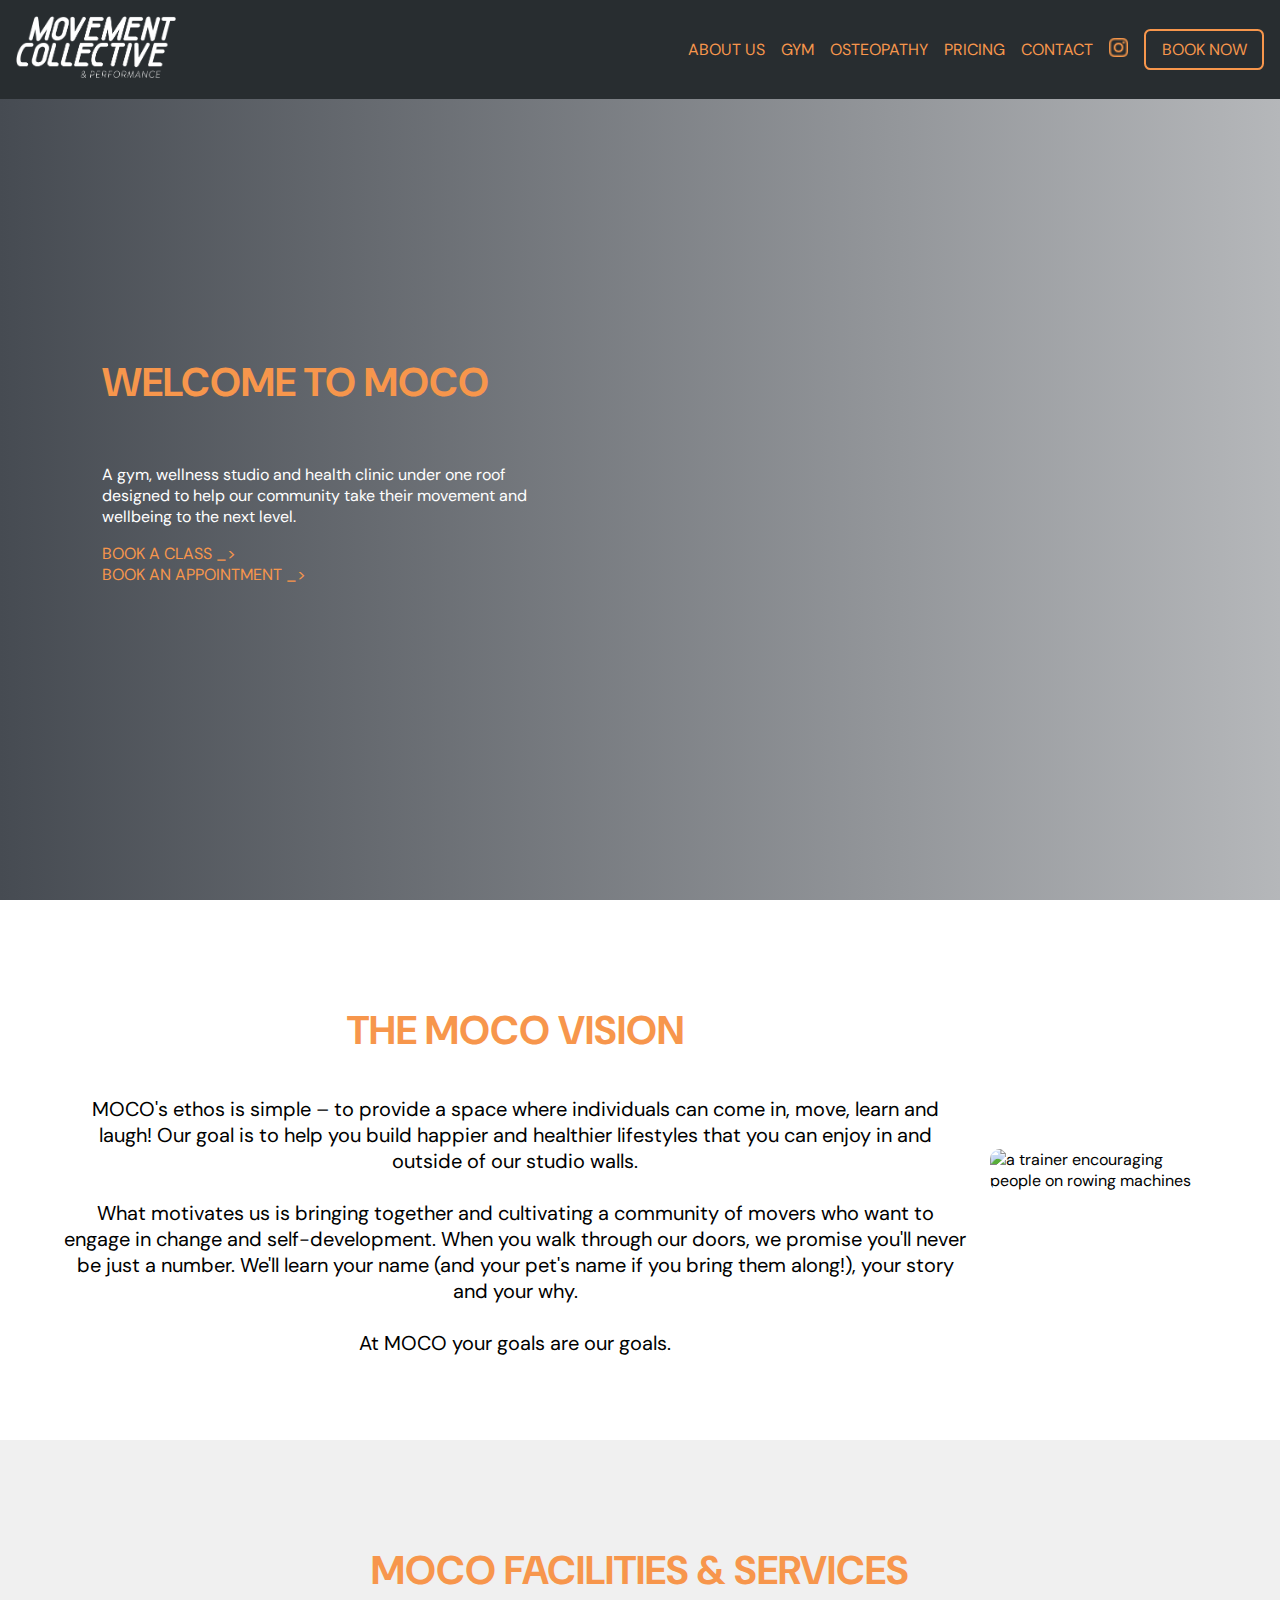
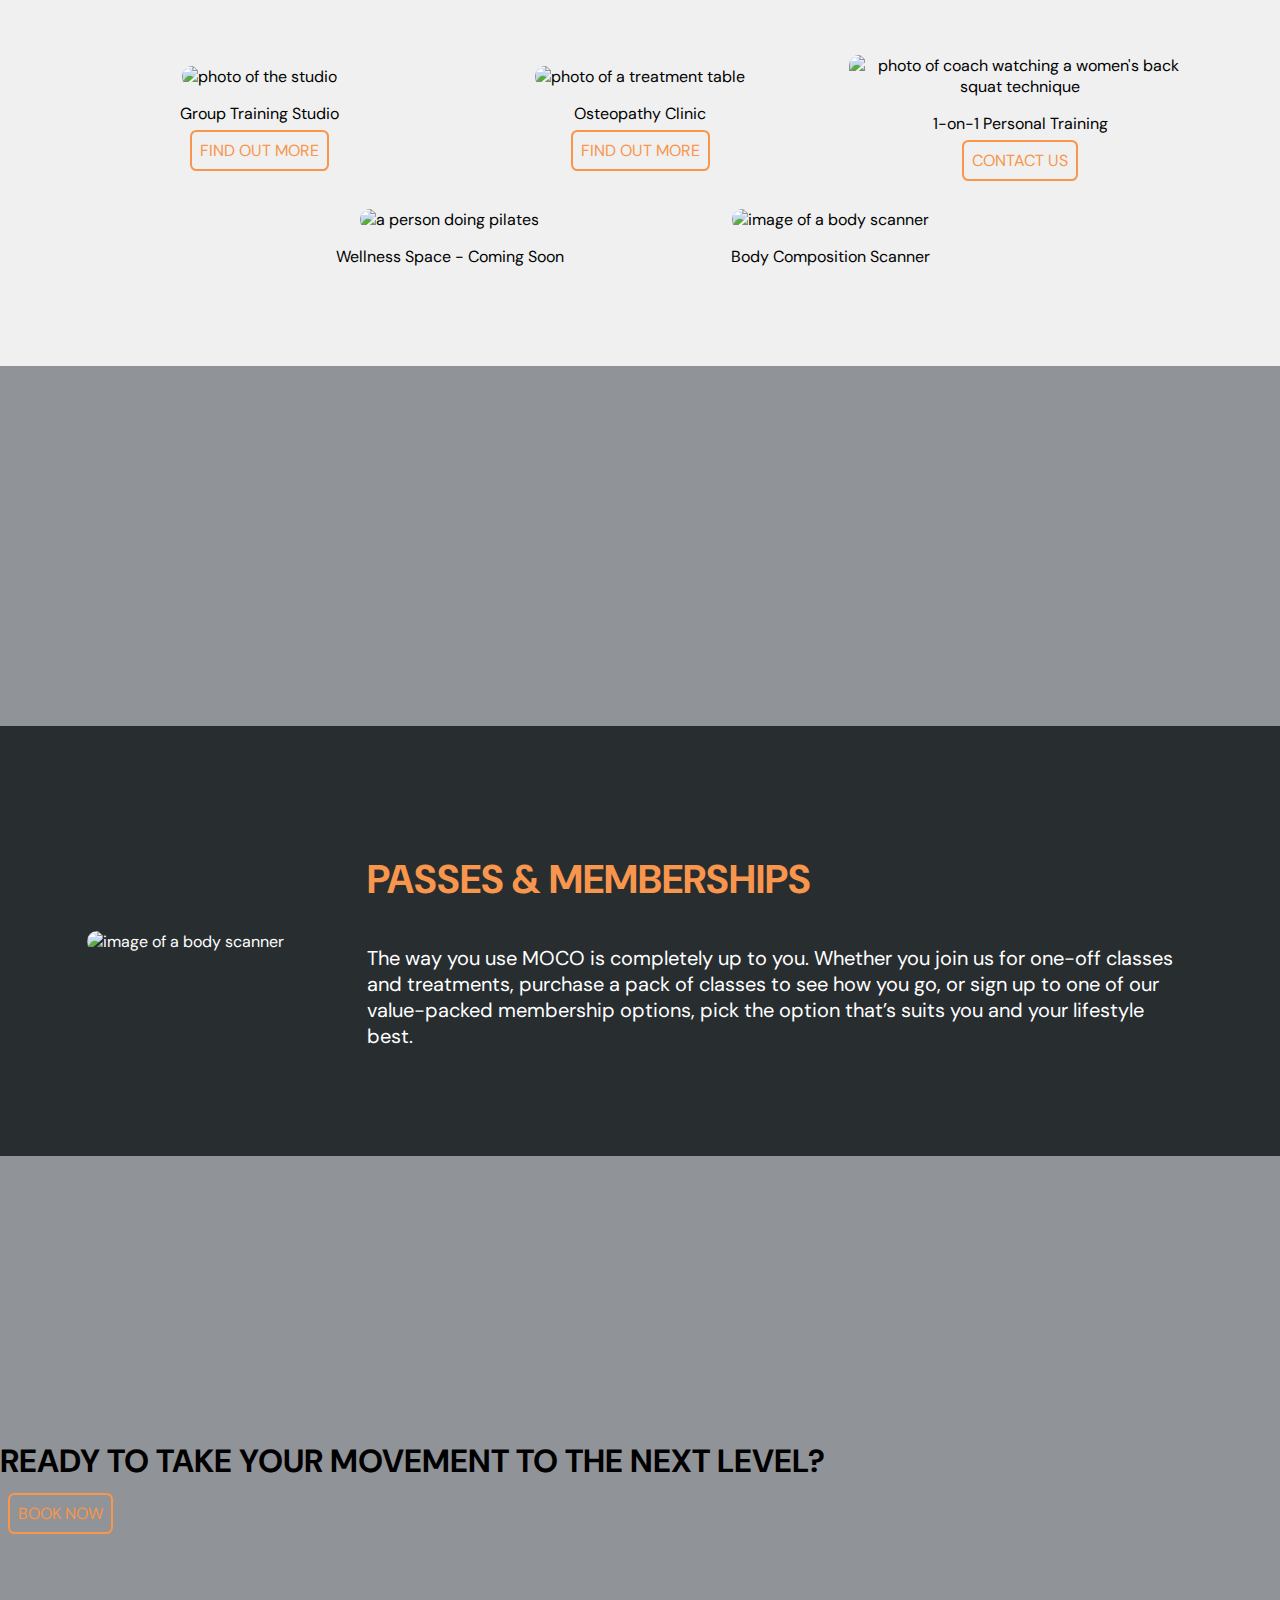
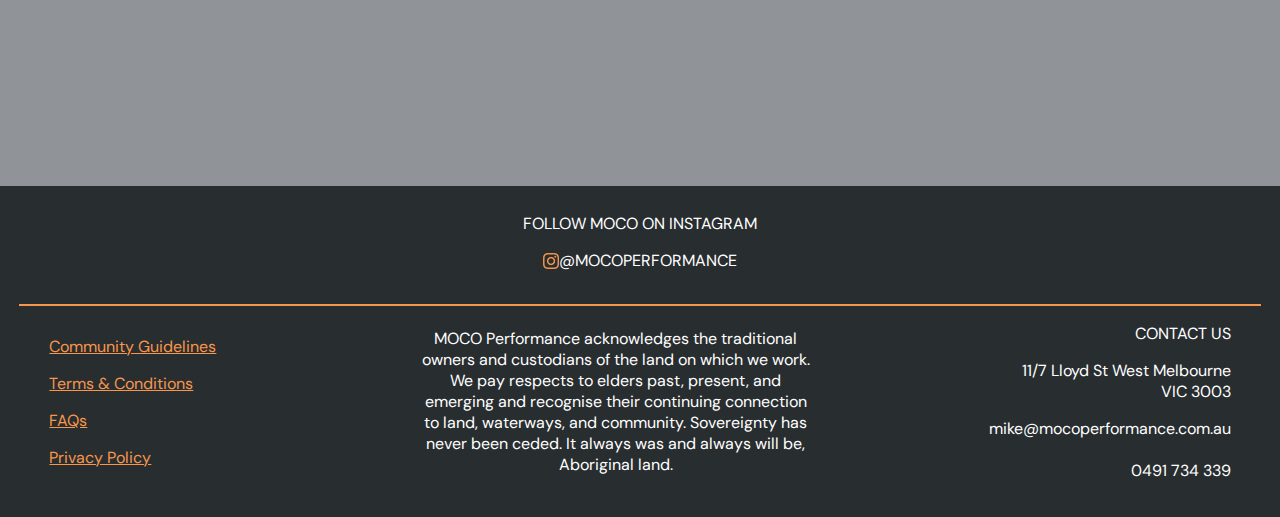
==== index.html @ 658c7476 "change studio section style" ====
<!DOCTYPE html>
<html lang="en">
<head>
    <meta charset="UTF-8">
    <meta http-equiv="X-UA-Compatible" content="IE=edge">
    <meta name="viewport" content="width=device-width, initial-scale=1.0">
    <link rel="stylesheet" href="/css/styles.css">
    <link href="https://fonts.googleapis.com/css2?family=DM+Sans:ital,wght@0,400;0,500;0,700;1,400;1,500;1,700&display=swap" rel="stylesheet">
    <link rel="stylesheet" href="https://cdnjs.cloudflare.com/ajax/libs/font-awesome/4.7.0/css/font-awesome.min.css">
    <title>MOCO | Movement Collective & Performance</title>
    <link rel="shortcut icon" type="image/x-icon" href="https://images.squarespace-cdn.com/content/v1/61b03875d5378849d90c7332/2842b28c-d576-4eca-a667-fec220e4d0b4/favicon.ico?format=100w">
</head>
<body>
    <header>
        <div class="header">
            <a href="index.html" target="_self" title="Link to Homepage"><img class="moco-logo" src="/img/moco-logo-white.png" alt="Movement Collective & Performance Logo"></a>
            <nav class="header-nav">
                <div class="dropdown nav-item">
                    <a class="drop-header">
                        ABOUT US
                    </a>
                    <div class="dropdown-content">
                        <a href="about.html" target="_self" title="Link to About page">Why MOCO?</a>
                        <a href="team.html" target="_self" title="Link to About page">The Team</a>
                    </div>
                </div>
                <a class="nav-item" href="gym.html" target="_self" title="Link to Gym page">GYM</a>
                <div class="dropdown nav-item">
                    <a class="drop-header">
                        OSTEOPATHY
                    </a>
                    <div class="dropdown-content">
                        <a href="osteopathy.html" target="_self" title="Link to About page">The Osteo Joint</a>
                        <a href="osteopaths.html" target="_self" title="Link to About page">Osteopaths</a>
                    </div>
                </div>
                <a class="nav-item" href="pricing.html" target="_self" title="Link to Pricing page">PRICING</a>
                <a class="nav-item" href="contact.html" target="_self" title="Link to Contact page">CONTACT</a>
                <!-- <a href="https://www.flaticon.com/free-icons/instagram" title="instagram icons">Instagram icons created by Freepik - Flaticon</a> -->
                <a class="nav-item" href="https://www.instagram.com/mocoperformance/" target="_blank" title="Link to MOCO's Instagram"><img class="insta-logo" src="/img/instagram.png" alt="Instagram Logo"></a>
                <a class="nav-btn nav-item" href="book.html" target="_self" title="Link to About page">BOOK NOW</a>
            </nav>
        </div>
        <div class="header-mobile">
            <img class="moco-logo" src="/img/moco-logo-white.png" alt="Movement Collective & Performance Logo" onclick="toggleMenu()">
            <nav class="mobile-nav">
                <a class="nav-item" href="index.html" target="_self" title="Link to Homepage">HOME</a>                
                <a class="nav-item" href="about.html" target="_self" title="Link to About page">WHY MOCO?</a>
                <a class="nav-item" href="team.html" target="_self" title="Link to About page">THE TEAM</a>
                <a class="nav-item" href="gym.html" target="_self" title="Link to Gym page">GYM</a>             
                <a class="nav-item" href="osteopathy.html" target="_self" title="Link to About page">THE OSTEO JOINT</a>
                <a class="nav-item" href="osteopaths.html" target="_self" title="Link to About page">OSTEOPATHS</a>
                <a class="nav-item" href="pricing.html" target="_self" title="Link to Pricing page">PRICING</a>
                <a class="nav-item" href="contact.html" target="_self" title="Link to Contact page">CONTACT</a>
                <!-- <a href="https://www.flaticon.com/free-icons/instagram" title="instagram icons">Instagram icons created by Freepik - Flaticon</a> -->
                <a class="nav-item" href="https://www.instagram.com/mocoperformance/" target="_blank" title="Link to MOCO's Instagram"><img class="insta-logo" src="/img/instagram.png" alt="Instagram Logo"></a>
                <a class="nav-btn nav-item" href="book.html" target="_self" title="Link to About page">BOOK NOW</a>
            </nav>
            <!-- <a href="javascript:void(0);" class="hamburger" onclick="myFunction()">
                <i class="fa fa-bars"></i> -->
            </a>
        </div>
    </header>
    
    <section class="sect-parallax-studio">
        <div class="studio-dark-overlay  content-position">
            <div class="studio-text-wrap">
                <p class="heading">WELCOME TO MOCO</p>
                <p>A gym, wellness studio and health clinic under one roof designed to help our community take their movement and wellbeing to the next level.</p>
                <a class="studio-btn" href="book.html" target="_self" title="Link to Book class">BOOK A CLASS _> </a>
                <a class="studio-btn" href="book.html" target="_self" title="Link to Book page">BOOK AN APPOINTMENT _> </a>
            </div>
        </div>
    </section>
    
    <section class="sect-vision">
        <div class="vision-content">
            <p class="heading">THE MOCO VISION</p>
            <p>
                MOCO's ethos is simple – to provide a space where individuals can come in, move, learn and laugh! Our goal is to help you build happier and healthier lifestyles that you can enjoy in and outside of our studio walls. <br>
                <br>
                What motivates us is bringing together and cultivating a community of movers who want to engage in change and self-development. When you walk through our doors, we promise you'll never be just a number. We'll learn your name (and your pet's name if you bring them along!), your story and your why. <br>
                <br>
                At MOCO your goals are our goals. <br>
            </p>
        </div>
        <img class="img-vision" src="https://images.squarespace-cdn.com/content/v1/61b03875d5378849d90c7332/d59abb96-ba2d-4fd3-be94-5160a44be95f/Kensington+Movement+Collective+Performance+MOCO+Gym+Cardio+Session+Rowers.png?format=750w" alt="a trainer encouraging people on rowing machines">
    </section>
    
    <section class="sect-parallax-vision">
        <div class="dark-overlay"></div>
    </section>
    
    <section class="sect-services">
        <p class="heading">MOCO FACILITIES & SERVICES</p>
        <div class="service-nav">
            <div class="service-wrap">
                <div class="service-item">
                    <img class="service-img" src="https://images.squarespace-cdn.com/content/v1/61b03875d5378849d90c7332/1648623281390-ZQQKNB476Q2CL7WHWTT3/Kensington+Movement+Collective+Performance+MOCO+Gym+Ski+Ergs.jpg?format=500w" alt="photo of the studio">
                    <p>Group Training Studio</p>
                    <a class="btn" href="gym.html" target="_self" title="Link to Gym page">FIND OUT MORE</a>
                </div>
            </div>
            <div class="service-wrap">
                <div class="service-item">
                    <img class="service-img" src="https://images.squarespace-cdn.com/content/v1/61b03875d5378849d90c7332/1648682476671-A8H9YG5NN1A4N6Q2UK61/Kensington+Movement+Collective+Performance+MOCO+The+Osteo+Joint+Treatment+Room+3.png?format=500w" alt="photo of a treatment table">
                    <p>Osteopathy Clinic</p>
                    <a class="btn" href="ostepathy.html" target="_self" title="Link to Osteopathy page">FIND OUT MORE</a>
                </div>
            </div>
            <div class="service-wrap">
                <div class="service-item">
                    <img class="service-img" src="https://images.squarespace-cdn.com/content/v1/61b03875d5378849d90c7332/1648443308978-BR6OY1J6V7SOPJQASPHS/Kensington+Movement+Collective+Performance+MOCO+Gym+Strength+Session+Coaching.png?format=500w" alt="photo of coach watching a women's back squat technique">
                    <p>1-on-1 Personal Training</p>
                    <a class="btn" href="contact-us.html" target="_self" title="Link to Contact page">CONTACT US</a>
                    
                </div>
            </div>
            <div class="service-wrap">
                <div class="service-item">
                    <img class="service-img" src="https://images.squarespace-cdn.com/content/v1/61b03875d5378849d90c7332/826630c1-a42e-47b0-a095-ee6feaec7abe/Yoga+1.png?format=500w" alt="a person doing pilates">
                    <p>Wellness Space - Coming Soon</p>
                </div>
            </div>
            <div class="service-wrap">
                <div class="service-item">
                    <img class="service-img" src="https://images.squarespace-cdn.com/content/v1/61b03875d5378849d90c7332/1648682617407-YB5N1HUBDLHVLTSRJOWM/Kensington+Movement+Collective+Performance+MOCO+Body+Composition+Scanner.png?format=500w" alt="image of a body scanner">
                    <p>Body Composition Scanner</p>
                </div>
            </div>
        </div>
    </section>
    
    <div class="sect-parallax-passes">
        <div class="dark-overlay"></div>
    </div>
    
    <section class="passes-wrap">
        <img class="passes-img" src="https://images.squarespace-cdn.com/content/v1/61b03875d5378849d90c7332/1648446232522-25EUTS3PPRAHL1TQHULI/Kensington+Movement+Collective+Performance+MOCO+Gym+Strength+Session+Split+Squats.png?format=750w" alt="image of a body scanner">
        <div class="passes-text">
            <p class="heading">PASSES & MEMBERSHIPS</p>
            <p>
                The way you use MOCO is completely up to you. Whether you join us for one-off classes and treatments, purchase a pack of classes to see how you go, or sign up to one of our value-packed membership options, pick the option that’s suits you and your lifestyle best.
            </p>
        </div>
    </section>
    
    <section class="sect-parallax-plates">
        <div class="dark-overlay content-position">
            <div class="text-wrap">
                <h1>READY TO TAKE YOUR MOVEMENT TO THE NEXT LEVEL?</h1>
                <a class="btn">BOOK NOW</a>
            </div>
        </div>
    </section>
    
    <footer class="footer">
        <div class="insta-wrap">
            <p>FOLLOW MOCO ON INSTAGRAM</p>
            <p class="insta-center"><img src="/img/instagram.png" alt="instgram logo"> @MOCOPERFORMANCE</p>
        </div>
        
        <div class="foot-text-wrap">
            <nav class="foot-nav">
                <a href="community-guidelines.html" target="_self" title="Link to Community Guidelines">Community Guidelines</a>
                <a href="terms-conditions.html" target="_self" title="Link to Terms and Conditions">Terms & Conditions</a>
                <a href="faqs.html" target="_self" title="Link to frequently asked questions">FAQs</a>
                <a href="privacy-policy.html" target="_self" title="Link to Privacy Policy">Privacy Policy</a>
            </nav>
            <p class="foot-ack">
                MOCO Performance acknowledges the traditional owners and custodians of the land on which we work. We pay respects to elders past, present, and emerging and recognise their continuing connection to land, waterways, and community. Sovereignty has never been ceded. It always was and always will be, Aboriginal land.
            </p>
            <div class="foot-contact">
                <a href="contact.html" target="_self" title="Link to Contact page">CONTACT US</a>
                <p>11/7 Lloyd St West Melbourne <br> VIC 3003</p>
                <a href="mailto:mike@mocoperformance.com.au">mike@mocoperformance.com.au</a><br>
                <a href="tel:0491734339">0491 734 339</a>
            </div>
        </div>        
    </footer>
    <script src="/js/main.js"></script>
</body>
</html>
---- css/styles.css ----
/* border: 1px solid rgb(167, 147, 60); */
html {
    font-family: 'DM Sans', sans-serif;
    height: 100%;
}

body {
    margin: 0%;
    height: 100%;
}

.header {
    display: flex;
    flex-wrap: wrap;
    align-items: center;
    justify-content: space-between;
    background-color: #282d30;
    position: fixed;
    width: 100%;
    top: 0;
}

.header-mobile {
    display: none;
}
.moco-logo {
    width: 10rem;
    margin: 1rem;
}

/* Navigation styles */
.header-nav {
    display: flex;
    align-items: center;
    flex-wrap: wrap;
    margin: 8px;
}

.nav-item {
    color: #f7964c;
    text-decoration: none;
    margin: 0.3rem 0.5rem;
}

.insta-logo {
    height: 19px;
}

/* Dropdown content disappear/styles */
.dropdown-content {
    display: none;
    position: absolute;
    background-color: #f9f9f9;
    min-width: 160px;
    box-shadow: 0px 8px 16px 0px rgba(0,0,0,0.2);
    z-index: 1;
}

/* Dropdown links styles */
.dropdown-content a {
    color: black;
    padding: 12px 16px;
    text-decoration: none;
    display: block;
    text-align: left;
}

/* Grey bg color to dropdown links on hover */
.dropdown-content a:hover {
    background-color: #ddd;
}

/* Show the dropdown on hover */
.dropdown:hover .dropdown-content {
    display: block;
}

/* Book Now Button Styles */
.nav-btn {
    background-color: rgba(0, 0, 0, 0);
    text-decoration: none;
    color: #f7964c;
    text-align: center;
    width: 100px;
    margin: 0.5rem;
    padding: 0.5rem;

    border: #f7964c 2px solid;
    border-radius: 6.4px;
}

.nav-btn:hover {
    transition: .5s ease;
    background-color: #f7964c;
    color: white;    
}

/* Site button styles */
.btn {
    background-color: rgba(0, 0, 0, 0);
    width: 15rem;
    margin: 0.5rem;
    padding: 0.5rem;
    border: #f7964c 2px solid;
    border-radius: 6.4px;
    text-decoration: none;
    color: #f7964c;  
    text-align: center;
}

.btn:hover {
    transition: .5s ease;
    background-color: #f7964c;
    color: white;    
}

/* Studio Parallax Styles */
.sect-parallax-studio {
    background-image: url(https://images.squarespace-cdn.com/content/v1/61b03875d5378849d90c7332/1648683366972-E9VYTG82MJH2KVWFDN80/Kensington+Movement+Collective+Performance+MOCO+Gym+Floor.png?format=original);
    height: 100%;
    background-attachment: fixed;
    background-position: center;
    background-repeat: no-repeat;
    background-size: cover;
}

.studio-dark-overlay {
    background-image: linear-gradient(to left, rgba(70,75,82,0.4), rgba(70,75,82,1));
    width: 100%;
    height: 100%;
}

.content-position {
    display: flex;
    align-items: center;
}

.studio-text-wrap {
    padding: 8%;
    color: white;
    
    width: 35%;
    height: fit-content;

    display: flex;
    flex-direction: column;
}

.heading {
    color: #f7964c;
    font-size: 40px;
    font-weight: 700;
}

.studio-btn {
    color: #f7964c;
    text-decoration: none;
    text-align: left;
}

/* The MOCO Vision Styles */
.sect-vision {
    display: flex;
    align-items: center;

    margin: 5%;
}

.vision-content {
    padding-right: 2%;
    font-size: 20px;
    text-align: center;
}

.img-vision {
    width: 60%;
    object-fit: cover;
    border-radius: 10px;
}

.sect-parallax-vision {
    display: none;
}

/* dark image overlay */
.dark-overlay {
    background-color: rgba(70,75,82,0.6);
    width: 100%;
    height: 100%;
}

/* Moco Facilities & Services */
.sect-services {
    padding: 5%;
    text-align: center;
    background-color: rgb(240, 240, 240);
}
.service-nav {
    display: flex;
    flex-wrap: wrap;
    justify-content: center;
}

.service-wrap {
    width: 33%;
    display: flex;
    flex-direction: column;
    justify-content: center;
}

.service-item {
    text-align: center;
    padding: 5%;
}

.service-img {
    width: 100%;
    height: 200px;
    object-fit: cover;
    border-radius: 10px;
}

.sect-parallax-passes {
    background-image: url(https://images.squarespace-cdn.com/content/v1/61b03875d5378849d90c7332/34c66473-307b-4d40-ba98-fd175adb0534/Kensington+Movement+Collective+Performance+MOCO+Gym+Strength+Session+Chest+Press.png?format=750w);
    height: 40%;
    background-attachment: fixed;
    background-position: center;
    background-repeat: no-repeat;
    background-size: cover;
}

/* Passes and Membership Section */
.passes-wrap {
    padding: 5%;
    text-align: left;
    background-color: #282d30;
    color: white;

    display: flex;
    justify-content: space-around;
    align-items: center;
}

.passes-img {
    width: 60%;
    border-radius: 10px;
    margin: 2%;
}

.passes-text {
    padding: 2%;
    font-size: 20px;
}



/* Plate Parallax Styles */
.sect-parallax-plates {
    background-image: url(https://images.squarespace-cdn.com/content/v1/61b03875d5378849d90c7332/562c977b-75c3-485c-b606-916b11be7984/Kensington+Movement+Collective+Performance+MOCO+Gym+Weight+Plates.png?format=1500w);
    height: 70%;
    background-attachment: fixed;
    background-position: center;
    background-repeat: no-repeat;
    background-size: cover;
}

footer {
    background-color: #282d30;
    color: white;

    padding: 1.5%;

    display: flex;
    flex-direction: column;
}

.insta-wrap {
    color: white;
    border-bottom: 2px solid #f7964c;
    padding-bottom: 2%;

    display: flex;
    flex-direction: column;
    align-items: center;
}

.insta-wrap p {
    margin: 0.5em;
}


.insta-center {
    display: flex;
    align-items: center;
}

.foot-text-wrap {
    display: flex;
    justify-content: space-between;
    align-items: center;
    margin: 0.5%;
}

.foot-nav {
    width: 33%;

    display: flex;
    flex-direction: column;
}

.foot-nav a {
    color: #f7964c;
    margin: 0.5em 1.5em;
}

.foot-ack {
    width: 33%;
    text-align: center;
}

.foot-contact {
    width: 33%;
    margin: 0 1.5em;
    text-align: right;
    
    display: flex;
    flex-direction: column;
}

.foot-contact a {
    color: white;
    text-decoration: none;
}

/* Media Queries */
@media screen and (max-width: 64em) {
    .moco-logo {
        width: 8rem;
        margin: 1rem;
    }

    .sect-vision {
        display: flex;
        flex-direction: column;
        align-items: center;
        margin: 5%;
    }

    .img-vision {
        display: none;
    }

    .sect-parallax-vision {
        display: block;
        background-image: url(https://images.squarespace-cdn.com/content/v1/61b03875d5378849d90c7332/d59abb96-ba2d-4fd3-be94-5160a44be95f/Kensington+Movement+Collective+Performance+MOCO+Gym+Cardio+Session+Rowers.png?format=750w);
        height: 50%;
        background-attachment: fixed;
        background-position: center;
        background-repeat: no-repeat;
        background-size: cover;
    }    
}

@media screen and (max-width: 30em) {
/*  Header Mobile Styles */
    .header {
        display: none;
    }

    .header-mobile {
        display: flex;
        flex-direction: column;
        justify-content: center;
        align-items: center;
        overflow: hidden;
        background-color: #282d30;
        position: relative;
    }

    .header-mobile img:hover {
        background-color: #282d30b9;
    }

    .header-mobile .nav-item:hover {
        background-color: #282d30b9;
    }

    .mobile-nav {
        display: none;
        flex-direction: column;
        justify-content: center;
        align-items: center;

        border-top: 2px solid #f7964c;
    }

    .hamburger {
        color: #f7964c;
    }

/* Studio Mobile Parallax Styles */
    .box-wrap {
        
    }
}
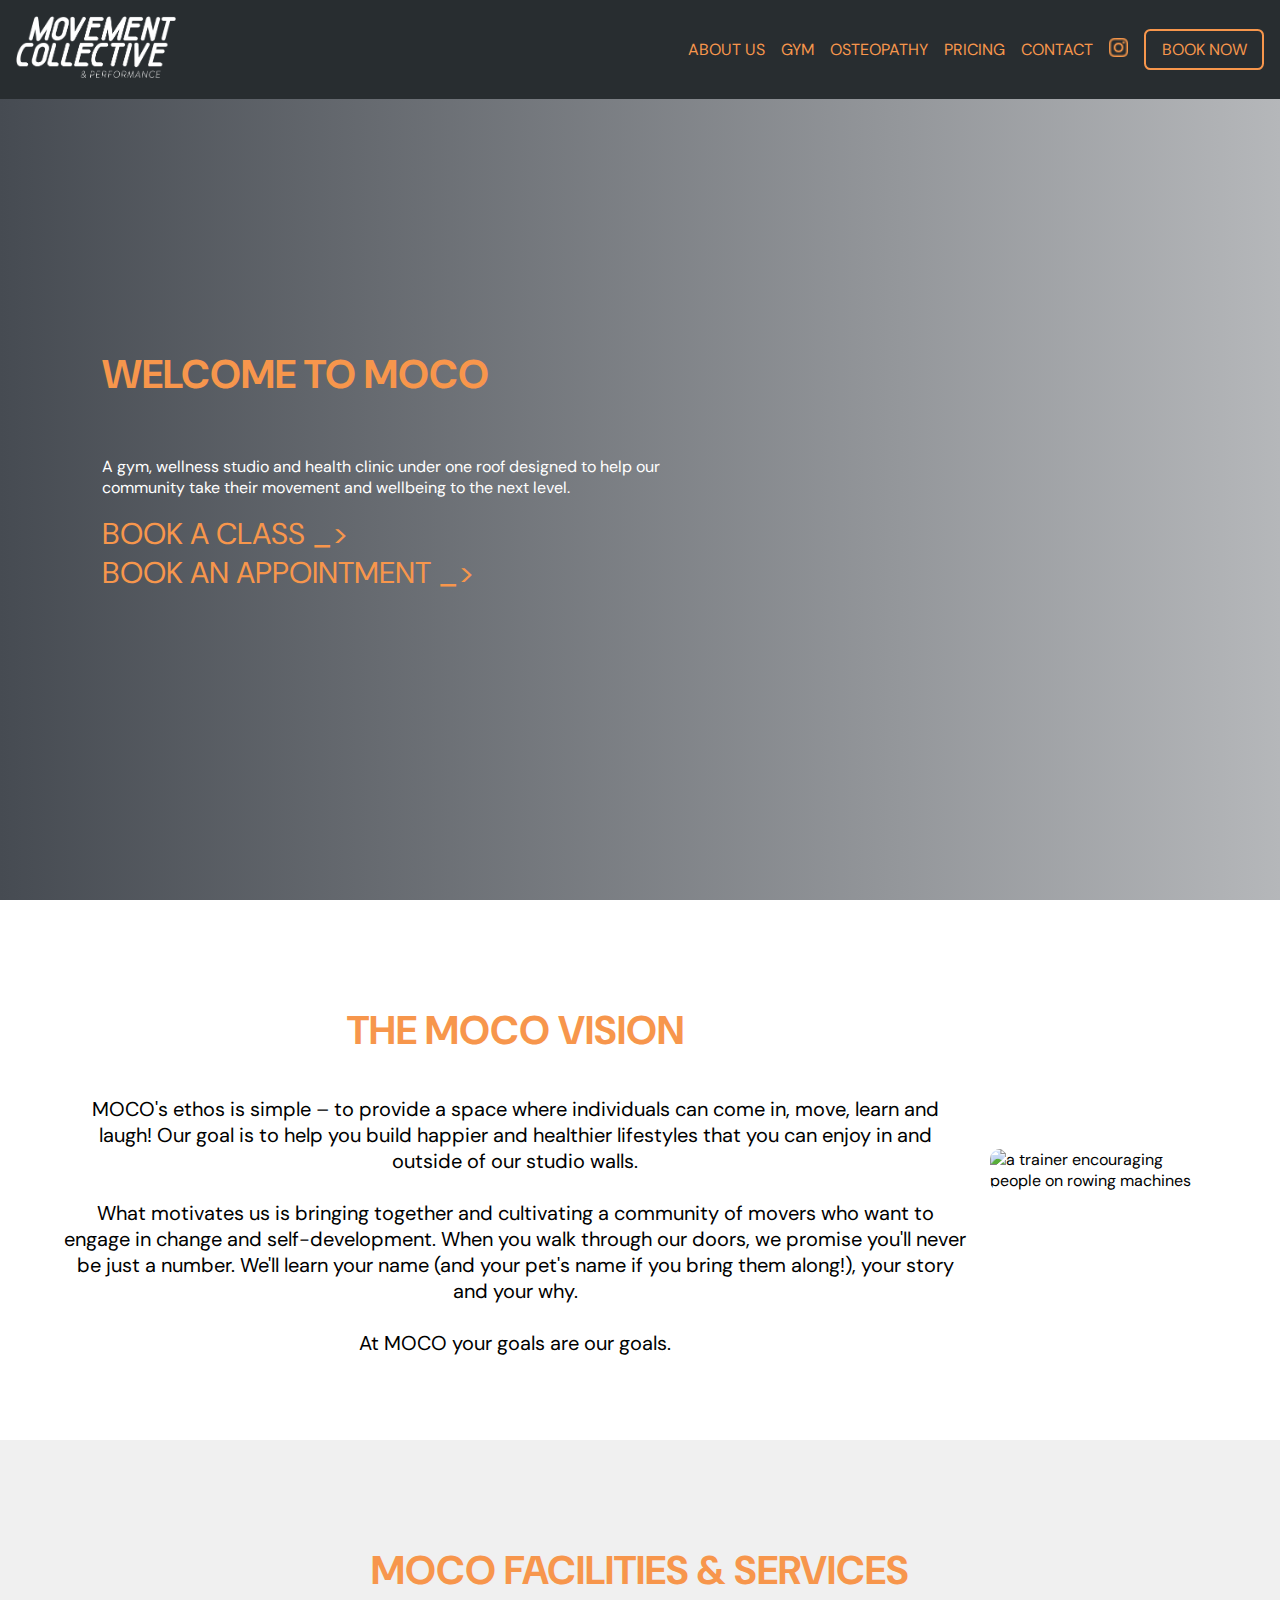
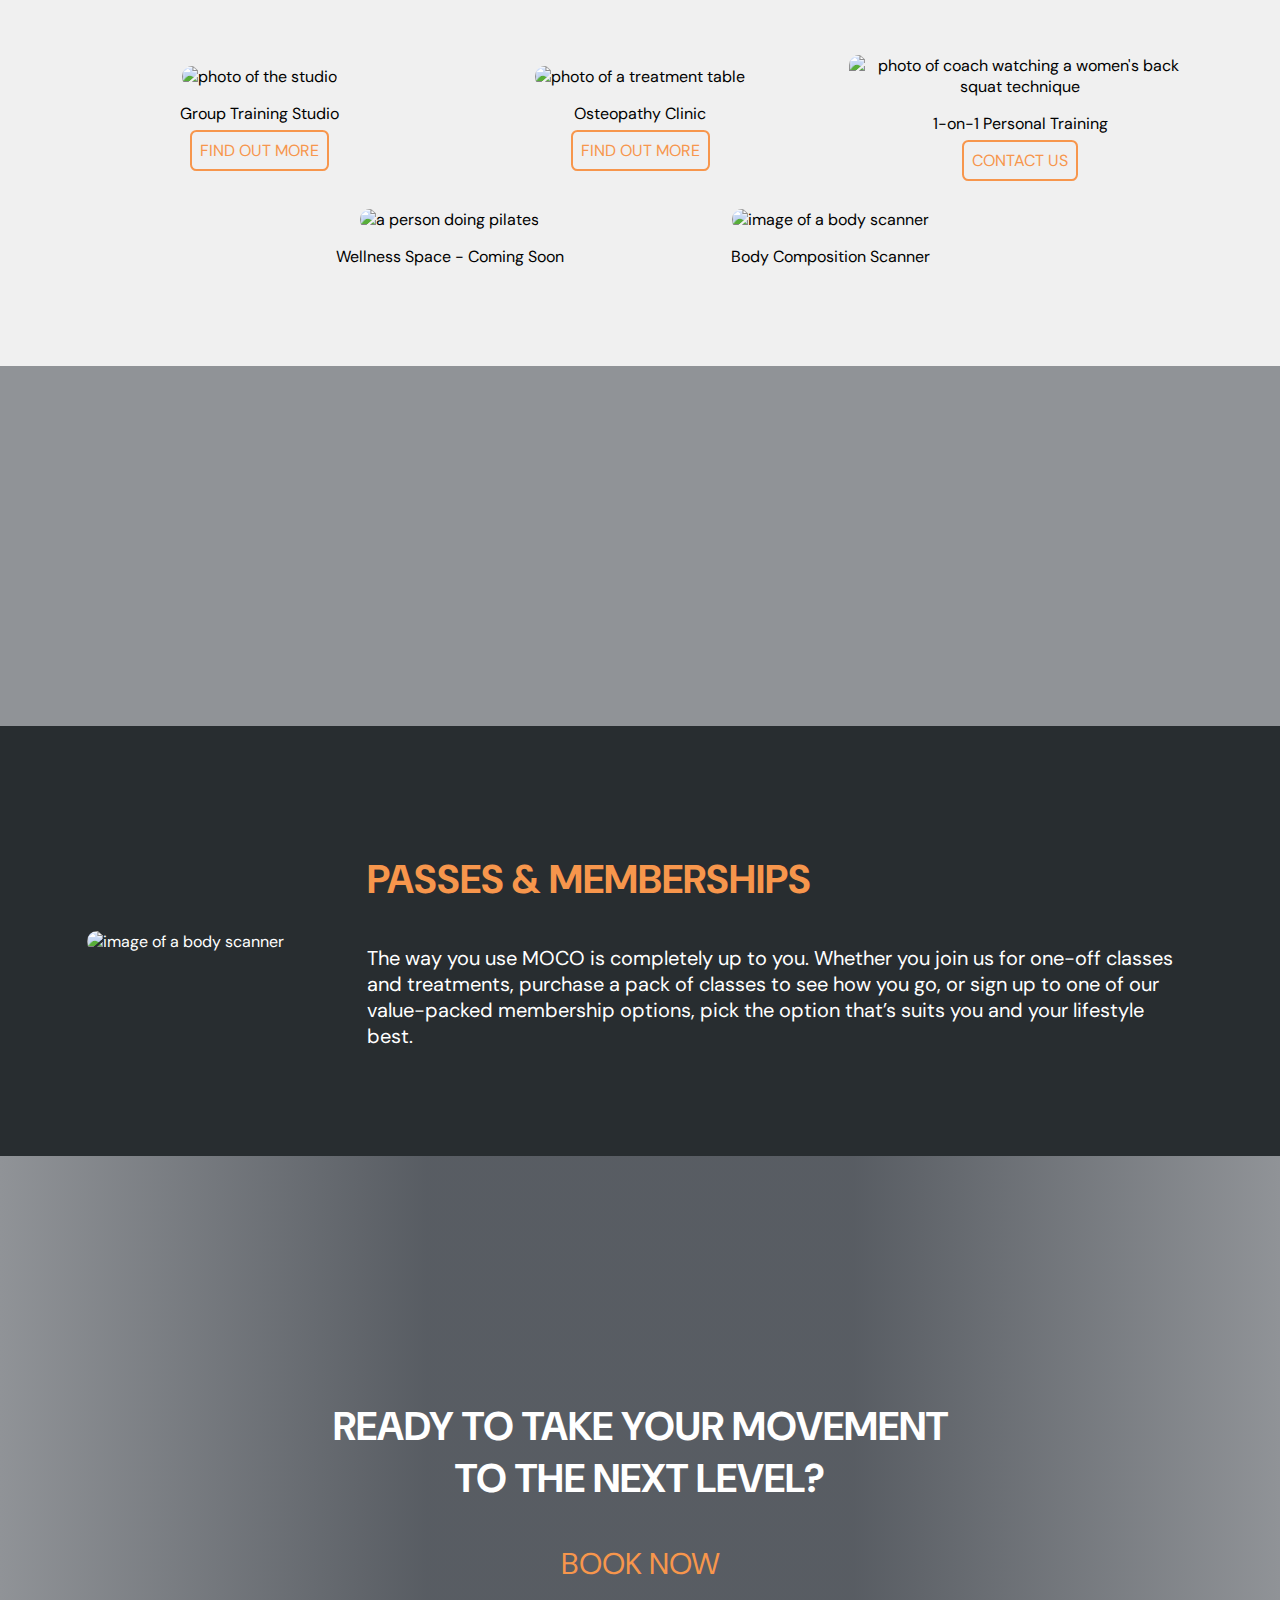
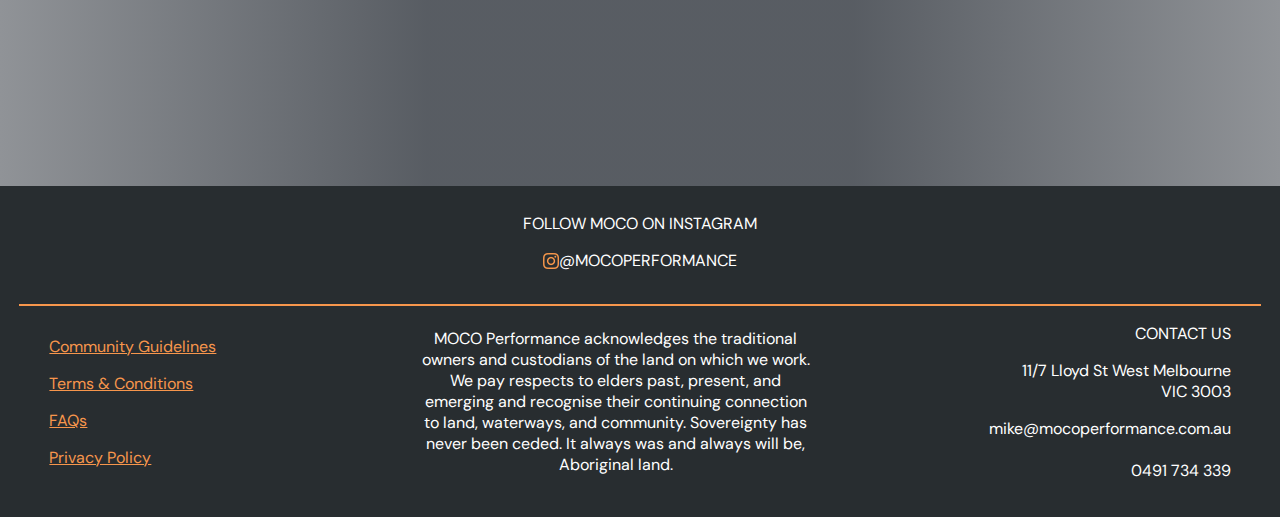
==== commit f0326530: "change plate section style" ====
--- a/index.html
+++ b/index.html
@@ -63,7 +63,7 @@
     </header>
     
     <section class="sect-parallax-studio">
-        <div class="studio-dark-overlay  content-position">
+        <div class="studio-dark-overlay  studio-position">
             <div class="studio-text-wrap">
                 <p class="heading">WELCOME TO MOCO</p>
                 <p>A gym, wellness studio and health clinic under one roof designed to help our community take their movement and wellbeing to the next level.</p>
@@ -146,10 +146,10 @@
     </section>
     
     <section class="sect-parallax-plates">
-        <div class="dark-overlay content-position">
-            <div class="text-wrap">
-                <h1>READY TO TAKE YOUR MOVEMENT TO THE NEXT LEVEL?</h1>
-                <a class="btn">BOOK NOW</a>
+        <div class="plates-dark-overlay">
+            <div class="plates-text-wrap">
+                <p class="heading">READY TO TAKE YOUR MOVEMENT <br> TO THE NEXT LEVEL?</p>
+                <a class="plate-btn">BOOK NOW</a>
             </div>
         </div>
     </section>
--- a/css/styles.css
+++ b/css/styles.css
@@ -128,9 +128,7 @@
     background-image: linear-gradient(to left, rgba(70,75,82,0.4), rgba(70,75,82,1));
     width: 100%;
     height: 100%;
-}
-
-.content-position {
+
     display: flex;
     align-items: center;
 }
@@ -139,9 +137,8 @@
     padding: 8%;
     color: white;
     
-    width: 35%;
     height: fit-content;
-
+    width: 50%;
     display: flex;
     flex-direction: column;
 }
@@ -156,6 +153,7 @@
     color: #f7964c;
     text-decoration: none;
     text-align: left;
+    font-size: 30px;
 }
 
 /* The MOCO Vision Styles */
@@ -262,6 +260,30 @@
     background-position: center;
     background-repeat: no-repeat;
     background-size: cover;
+}
+
+.plates-dark-overlay {
+    background-image: linear-gradient(to left, rgba(70,75,82,0.6), rgba(70,75,82,0.9), rgba(70,75,82,0.9), rgba(70,75,82,0.6));
+    width: 100%;
+    height: 100%;
+    
+    display: flex;
+    flex-direction: column;
+    justify-content: center;
+    align-items: center;
+
+    text-align: center;
+}
+
+.plates-text-wrap .heading {
+    color: white;
+
+}
+
+.plate-btn {
+    color: #f7964c;
+    text-decoration: none;
+    font-size: 30px;
 }
 
 footer {
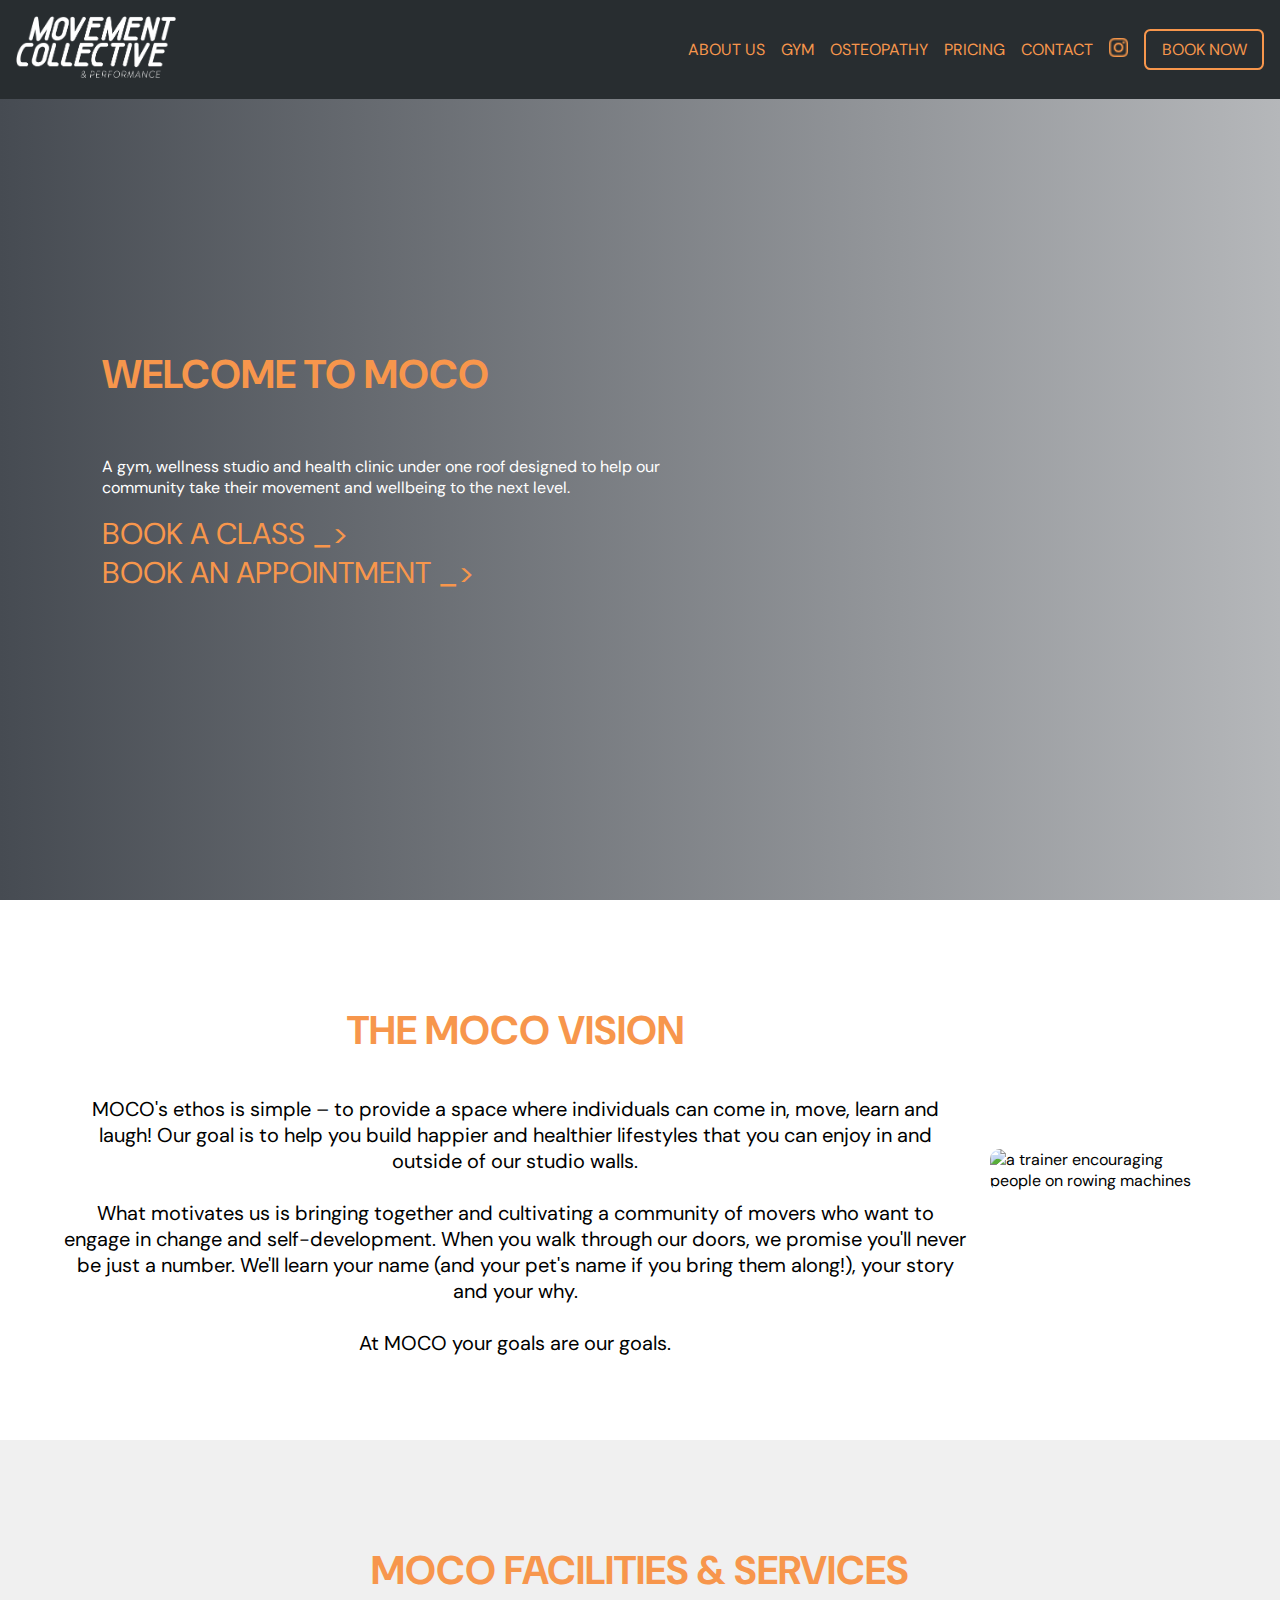
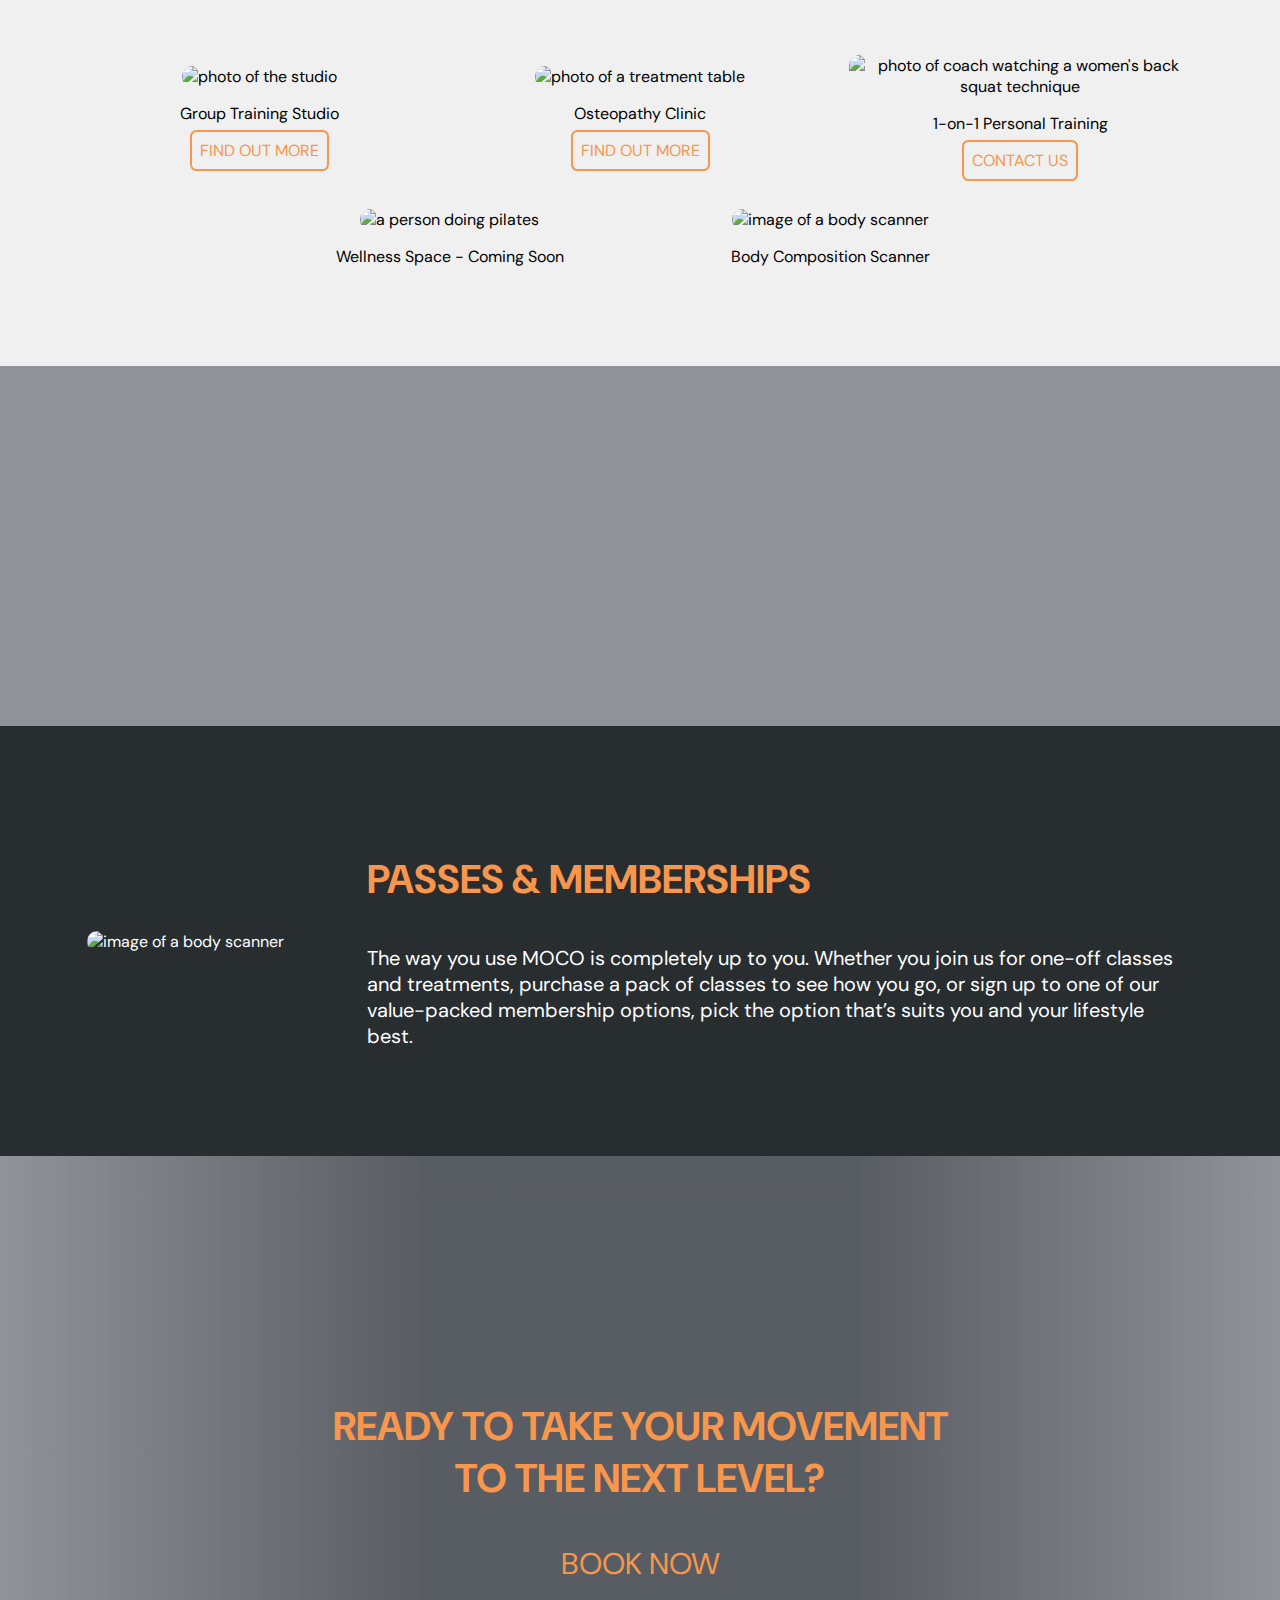
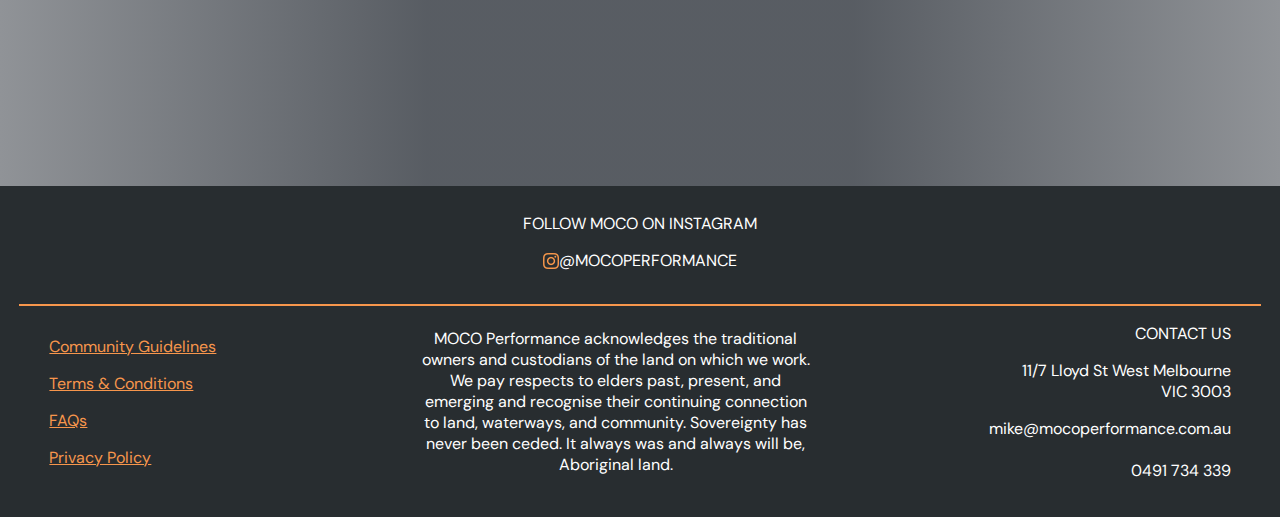
==== commit b4265ded: "add why moco section" ====
--- a/index.html
+++ b/index.html
@@ -56,26 +56,23 @@
                 <a class="nav-item" href="https://www.instagram.com/mocoperformance/" target="_blank" title="Link to MOCO's Instagram"><img class="insta-logo" src="/img/instagram.png" alt="Instagram Logo"></a>
                 <a class="nav-btn nav-item" href="book.html" target="_self" title="Link to About page">BOOK NOW</a>
             </nav>
-            <!-- <a href="javascript:void(0);" class="hamburger" onclick="myFunction()">
-                <i class="fa fa-bars"></i> -->
-            </a>
         </div>
     </header>
     
     <section class="sect-parallax-studio">
-        <div class="studio-dark-overlay  studio-position">
+        <div class="studio-dark-overlay">
             <div class="studio-text-wrap">
-                <p class="heading">WELCOME TO MOCO</p>
+                <p class="heading-40">WELCOME TO MOCO</p>
                 <p>A gym, wellness studio and health clinic under one roof designed to help our community take their movement and wellbeing to the next level.</p>
-                <a class="studio-btn" href="book.html" target="_self" title="Link to Book class">BOOK A CLASS _> </a>
-                <a class="studio-btn" href="book.html" target="_self" title="Link to Book page">BOOK AN APPOINTMENT _> </a>
+                <a class="studio-btn" href="book.html" target="_self" title="Link to Book class">BOOK A CLASS <span class="btn-arrow">_></span> </a>
+                <a class="studio-btn" href="book.html" target="_self" title="Link to Book page">BOOK AN APPOINTMENT <span class="btn-arrow">_></span> </a>
             </div>
         </div>
     </section>
     
     <section class="sect-vision">
         <div class="vision-content">
-            <p class="heading">THE MOCO VISION</p>
+            <p class="heading-40">THE MOCO VISION</p>
             <p>
                 MOCO's ethos is simple – to provide a space where individuals can come in, move, learn and laugh! Our goal is to help you build happier and healthier lifestyles that you can enjoy in and outside of our studio walls. <br>
                 <br>
@@ -92,7 +89,7 @@
     </section>
     
     <section class="sect-services">
-        <p class="heading">MOCO FACILITIES & SERVICES</p>
+        <p class="heading-40">MOCO FACILITIES & SERVICES</p>
         <div class="service-nav">
             <div class="service-wrap">
                 <div class="service-item">
@@ -138,7 +135,7 @@
     <section class="passes-wrap">
         <img class="passes-img" src="https://images.squarespace-cdn.com/content/v1/61b03875d5378849d90c7332/1648446232522-25EUTS3PPRAHL1TQHULI/Kensington+Movement+Collective+Performance+MOCO+Gym+Strength+Session+Split+Squats.png?format=750w" alt="image of a body scanner">
         <div class="passes-text">
-            <p class="heading">PASSES & MEMBERSHIPS</p>
+            <p class="heading-40">PASSES & MEMBERSHIPS</p>
             <p>
                 The way you use MOCO is completely up to you. Whether you join us for one-off classes and treatments, purchase a pack of classes to see how you go, or sign up to one of our value-packed membership options, pick the option that’s suits you and your lifestyle best.
             </p>
@@ -148,7 +145,7 @@
     <section class="sect-parallax-plates">
         <div class="plates-dark-overlay">
             <div class="plates-text-wrap">
-                <p class="heading">READY TO TAKE YOUR MOVEMENT <br> TO THE NEXT LEVEL?</p>
+                <p class="heading-40">READY TO TAKE YOUR MOVEMENT <br> TO THE NEXT LEVEL?</p>
                 <a class="plate-btn">BOOK NOW</a>
             </div>
         </div>
@@ -171,10 +168,10 @@
                 MOCO Performance acknowledges the traditional owners and custodians of the land on which we work. We pay respects to elders past, present, and emerging and recognise their continuing connection to land, waterways, and community. Sovereignty has never been ceded. It always was and always will be, Aboriginal land.
             </p>
             <div class="foot-contact">
-                <a href="contact.html" target="_self" title="Link to Contact page">CONTACT US</a>
+                <a class="foot-contact-head link" href="contact.html" target="_self" title="Link to Contact page">CONTACT US</a>
                 <p>11/7 Lloyd St West Melbourne <br> VIC 3003</p>
-                <a href="mailto:mike@mocoperformance.com.au">mike@mocoperformance.com.au</a><br>
-                <a href="tel:0491734339">0491 734 339</a>
+                <a class="link" href="mailto:mike@mocoperformance.com.au">mike@mocoperformance.com.au</a><br>
+                <a class="link" href="tel:0491734339">0491 734 339</a>
             </div>
         </div>        
     </footer>
--- a/css/styles.css
+++ b/css/styles.css
@@ -9,6 +9,7 @@
     height: 100%;
 }
 
+/* Header */
 .header {
     display: flex;
     flex-wrap: wrap;
@@ -114,6 +115,91 @@
     color: white;    
 }
 
+/* Footer */
+footer {
+    background-color: #282d30;
+    color: white;
+
+    padding: 1.5%;
+
+    display: flex;
+    flex-direction: column;
+}
+
+.insta-wrap {
+    color: white;
+    border-bottom: 2px solid #f7964c;
+    padding-bottom: 2%;
+
+    display: flex;
+    flex-direction: column;
+    align-items: center;
+}
+
+.insta-wrap p {
+    margin: 0.5em;
+}
+
+
+.insta-center {
+    display: flex;
+    align-items: center;
+}
+
+.foot-text-wrap {
+    display: flex;
+    justify-content: space-between;
+    align-items: center;
+    margin: 0.5%;
+}
+
+.foot-nav {
+    width: 33%;
+
+    display: flex;
+    flex-direction: column;
+}
+
+.foot-nav a {
+    color: #f7964c;
+    margin: 0.5em 1.5em;
+}
+
+.foot-ack {
+    width: 33%;
+    text-align: center;
+}
+
+.foot-contact {
+    width: 33%;
+    margin: 0 1.5em;
+    text-align: right;
+    
+    display: flex;
+    flex-direction: column;
+}
+
+.link {
+    color: white;
+    text-decoration: none;
+}
+
+/* Heading styles */
+.heading-40 {
+    color: #f7964c;
+    font-size: 40px;
+    font-weight: 700;
+}
+
+.heading-30 {
+    color: #f7964c;
+    font-size: 30px;
+    font-weight: 700;
+    text-align: left;
+}
+
+
+/* Home Page */
 /* Studio Parallax Styles */
 .sect-parallax-studio {
     background-image: url(https://images.squarespace-cdn.com/content/v1/61b03875d5378849d90c7332/1648683366972-E9VYTG82MJH2KVWFDN80/Kensington+Movement+Collective+Performance+MOCO+Gym+Floor.png?format=original);
@@ -143,12 +229,6 @@
     flex-direction: column;
 }
 
-.heading {
-    color: #f7964c;
-    font-size: 40px;
-    font-weight: 700;
-}
-
 .studio-btn {
     color: #f7964c;
     text-decoration: none;
@@ -180,7 +260,7 @@
     display: none;
 }
 
-/* dark image overlay */
+/* darken image overlay */
 .dark-overlay {
     background-color: rgba(70,75,82,0.6);
     width: 100%;
@@ -249,8 +329,6 @@
     padding: 2%;
     font-size: 20px;
 }
-
-
 
 /* Plate Parallax Styles */
 .sect-parallax-plates {
@@ -286,75 +364,56 @@
     font-size: 30px;
 }
 
-footer {
-    background-color: #282d30;
-    color: white;
-
-    padding: 1.5%;
-
-    display: flex;
-    flex-direction: column;
-}
-
-.insta-wrap {
-    color: white;
-    border-bottom: 2px solid #f7964c;
-    padding-bottom: 2%;
-
-    display: flex;
-    flex-direction: column;
-    align-items: center;
-}
-
-.insta-wrap p {
-    margin: 0.5em;
-}
-
-
-.insta-center {
-    display: flex;
-    align-items: center;
-}
-
-.foot-text-wrap {
-    display: flex;
-    justify-content: space-between;
-    align-items: center;
-    margin: 0.5%;
-}
-
-.foot-nav {
-    width: 33%;
-
-    display: flex;
-    flex-direction: column;
-}
-
-.foot-nav a {
-    color: #f7964c;
-    margin: 0.5em 1.5em;
-}
-
-.foot-ack {
-    width: 33%;
-    text-align: center;
-}
-
-.foot-contact {
-    width: 33%;
-    margin: 0 1.5em;
-    text-align: right;
+/* About Page */
+/* Why Moco Section */
+.sect-parallax-whyMoco {
+    background-image: url(https://images.squarespace-cdn.com/content/v1/61b03875d5378849d90c7332/1a069486-9b35-497a-834f-8a6320445026/Kensington+Movement+Collective+Performance+MOCO+Gym+Core+Session+Coaching.png?format=original);
+    height: 100%;
+    background-attachment: fixed;
+    background-position: center;
+    background-repeat: no-repeat;
+    background-size: cover;
+}
+
+.whyMoco-dark-overlay {
+    background-image: linear-gradient(to top, rgba(70,75,82,0.4), rgba(70,75,82,1));
+    width: 100%;
+    height: 100%;
+}
+
+.whyMoco-wrap {
+    display: flex;
+    align-items: flex-start;
+}
+
+.whyMoco-text-wrap {
+    margin-top: 86.906px;
+    padding: 5%;
+    color: white;
     
-    display: flex;
-    flex-direction: column;
-}
-
-.foot-contact a {
-    color: white;
-    text-decoration: none;
+    height: fit-content;
+    width: 65%;
+}
+
+.whyMoco-text {
+    margin: 0;
+    padding: 0;
+    font-size: 25px;
+}
+
+/* Experience biography */
+.sect-experience {
+    display: flex;
+    align-items: center;
+
+    margin: 5%;
+    padding-right: 2%;
+    font-size: 20px;
+    text-align: justify;
 }
 
 /* Media Queries */
+/* 1024px */
 @media screen and (max-width: 64em) {
     .moco-logo {
         width: 8rem;
@@ -383,7 +442,8 @@
     }    
 }
 
-@media screen and (max-width: 30em) {
+/* 771px */
+@media screen and (max-width: 48.1875em) {
 /*  Header Mobile Styles */
     .header {
         display: none;
@@ -416,12 +476,88 @@
         border-top: 2px solid #f7964c;
     }
 
-    .hamburger {
+    .studio-text-wrap {
+        width: 100%;
+    }
+
+    .passes-wrap {
+        flex-direction: column;
+        text-align: center;
+    }
+
+    .passes-img {
+        width: 90%;
+    }
+
+    .plates-text-wrap {
+        width: 80%;
+    }
+
+    .foot-text-wrap {
+        flex-direction: column;
+        justify-content: center;
+        margin: 5%;
+    }
+
+    .foot-nav {
+        flex-direction: row;
+        width: 100%;
+        align-items: center;
+        text-align: center;
+    }
+
+    .foot-nav a {
+        width: 350px;
         color: #f7964c;
-    }
-
-/* Studio Mobile Parallax Styles */
-    .box-wrap {
-        
-    }
-}
+        margin: 1%;
+    }
+
+    .foot-ack {
+        width: 100%;
+    }
+
+    .foot-contact {
+        width: 100%;
+        text-align:center;       
+    }
+
+    .foot-contact-head {
+        color: #f7964c;
+        font-size: 20px;
+        font-weight: 700;
+        text-decoration: none;
+    }
+}
+/* 647px */
+@media screen and (max-width: 40.4375em) {
+    .service-wrap {
+        width: 50%;
+    }
+
+    .studio-text-wrap {
+        text-align: center;
+    }
+
+    .studio-btn {
+        text-align: center;
+    }
+
+    .btn-arrow {
+        display: none;
+    }
+}
+
+/* 427px */
+@media screen and (max-width: 26.6875em) {
+    .service-wrap {
+        width: 100%;
+    }
+
+    .passes-img {
+        width: 90%;
+    }
+    
+    .foot-nav {
+        flex-wrap: wrap;
+    }
+}
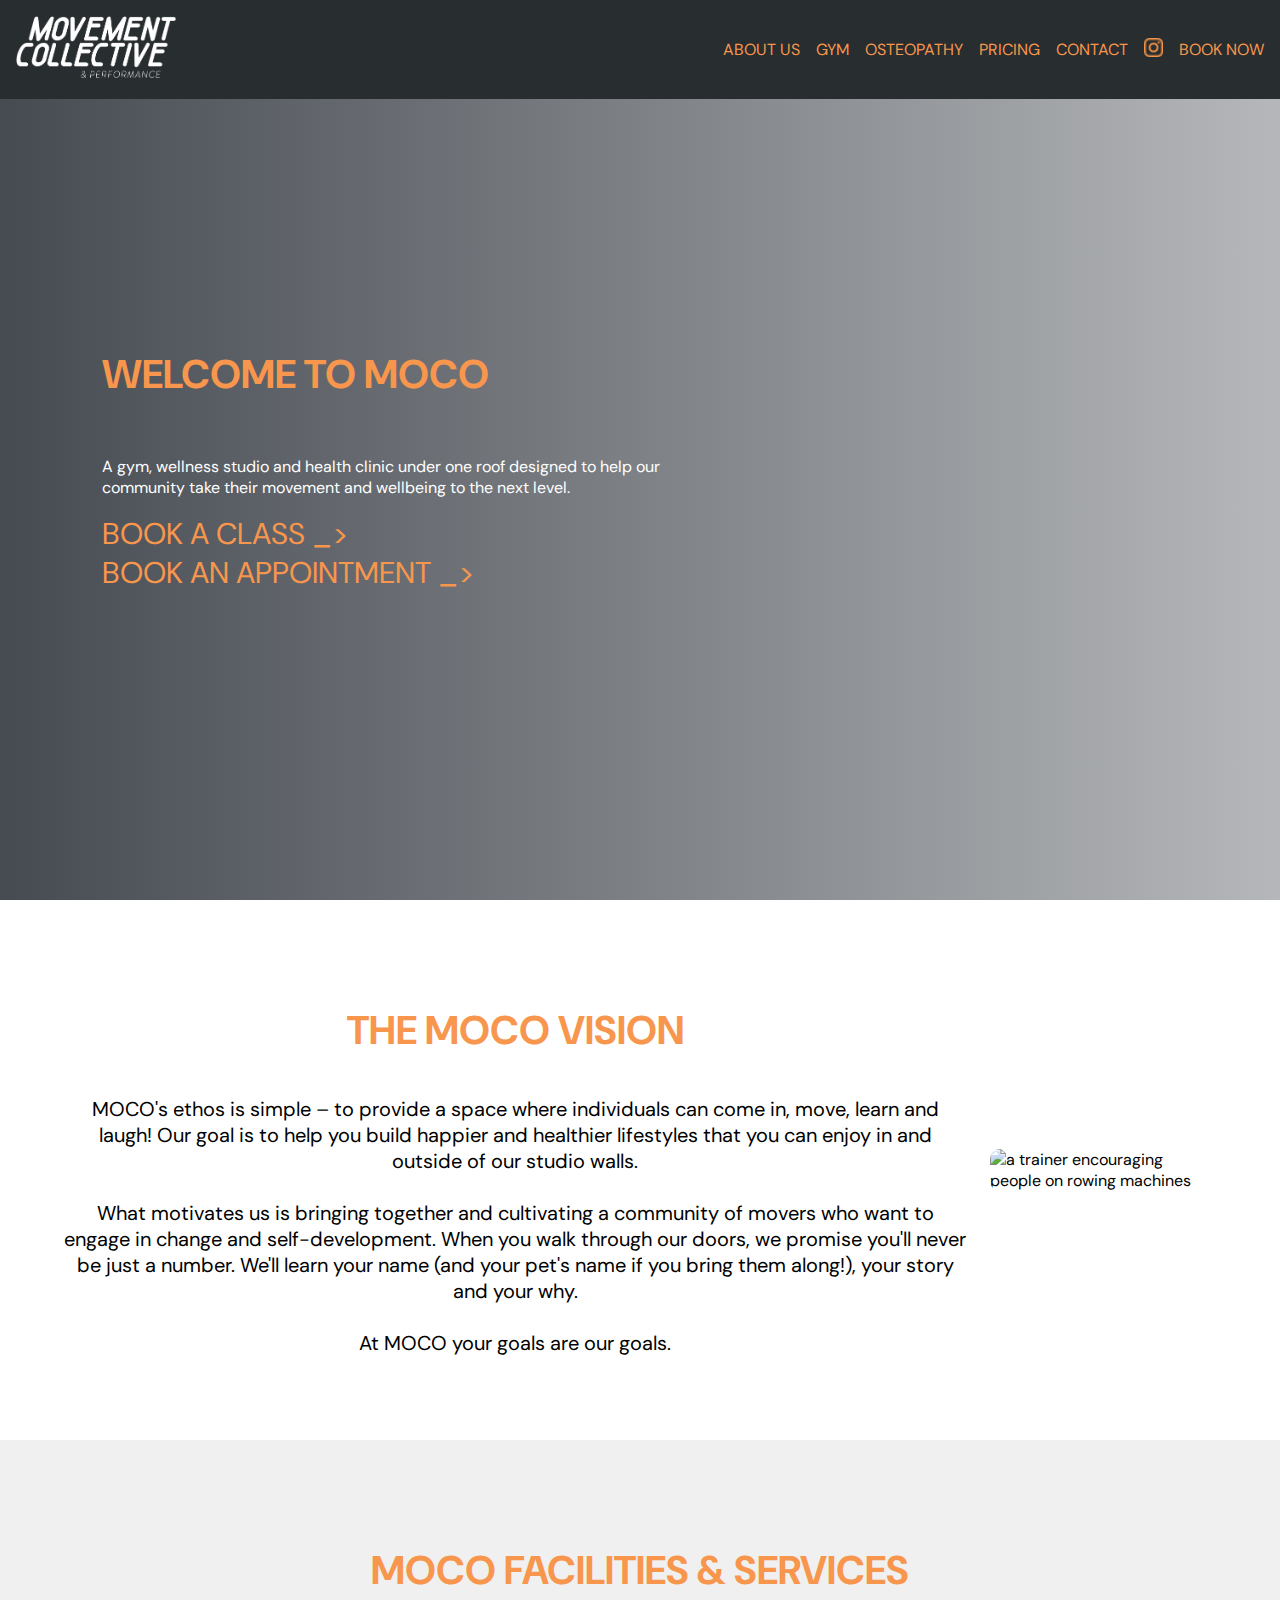
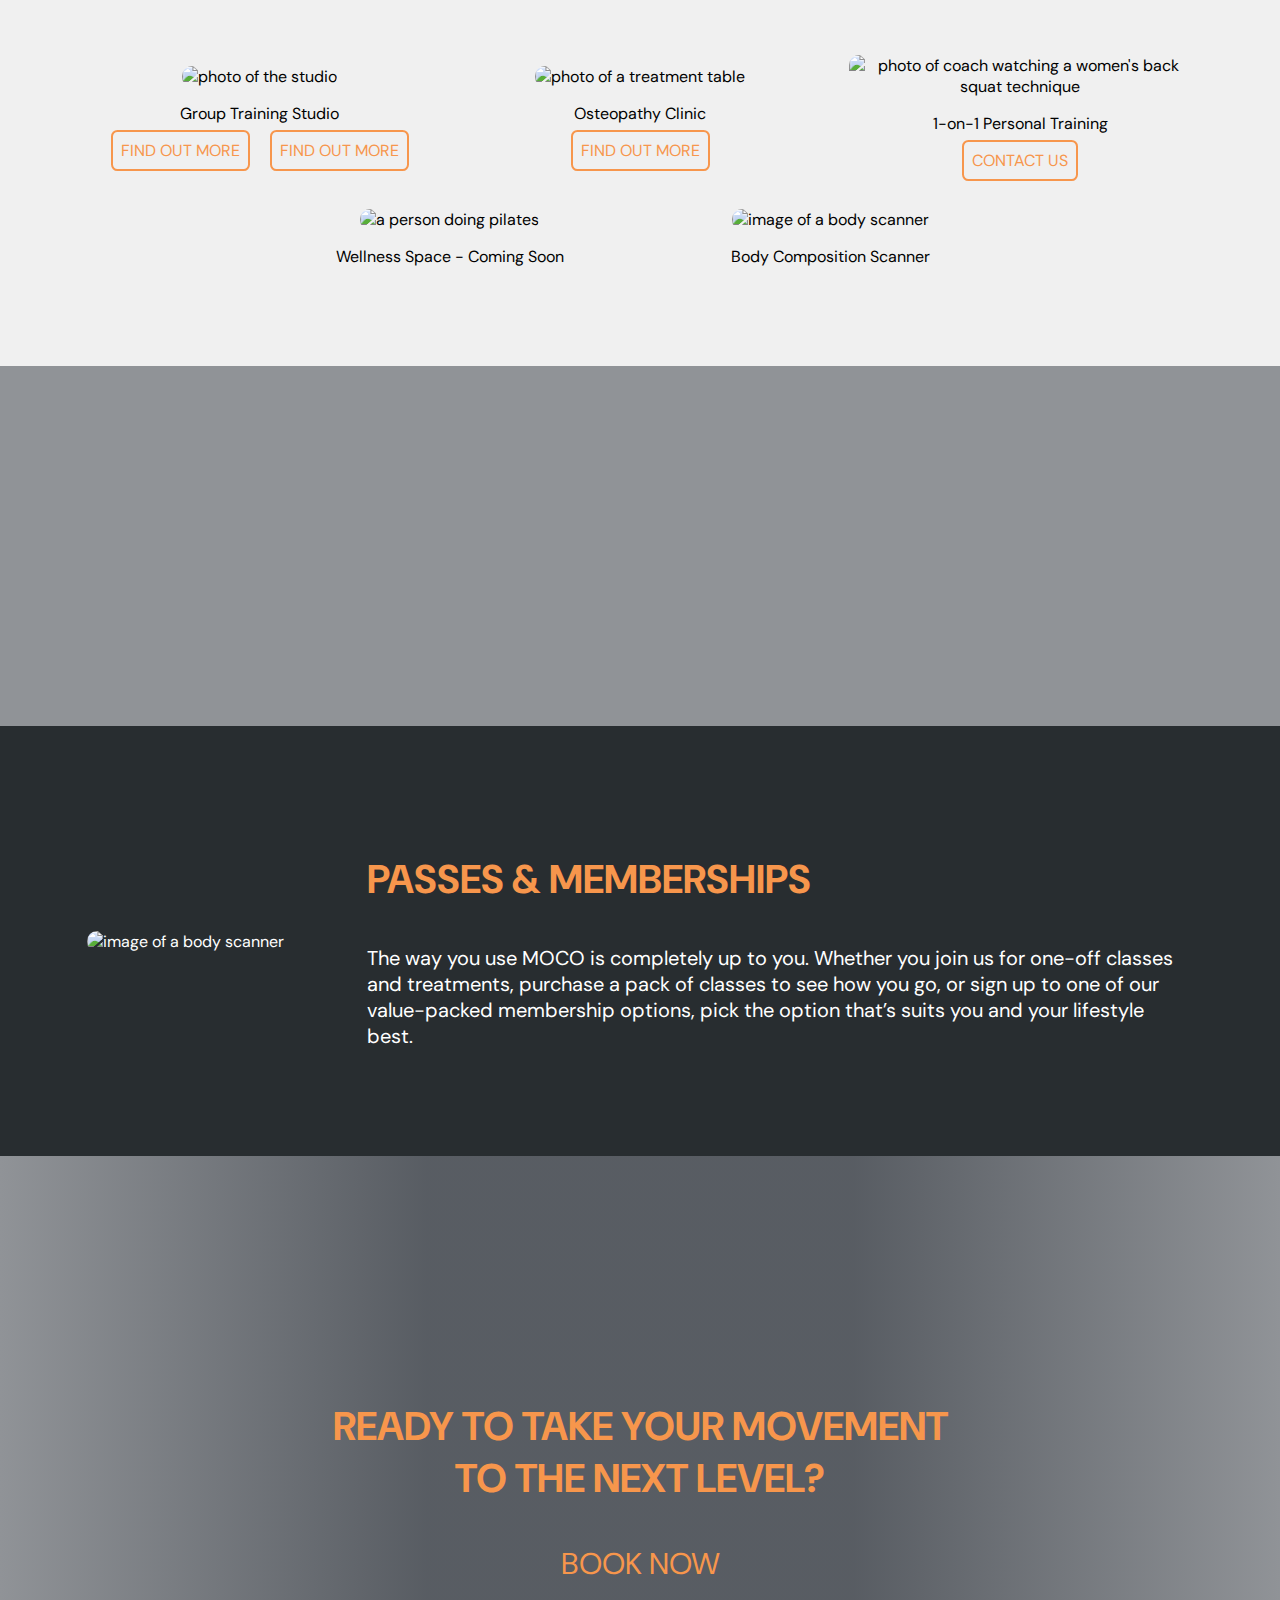
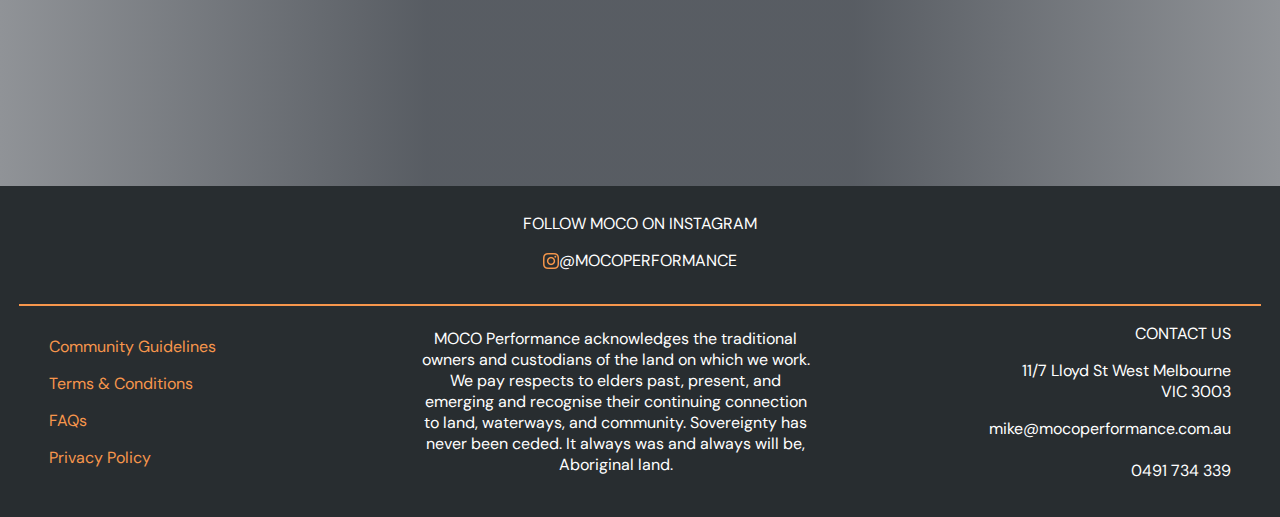
==== commit aefe4d3f: "remove missing .html pages" ====
--- a/index.html
+++ b/index.html
@@ -1,180 +1,363 @@
 <!DOCTYPE html>
 <html lang="en">
-<head>
-    <meta charset="UTF-8">
-    <meta http-equiv="X-UA-Compatible" content="IE=edge">
-    <meta name="viewport" content="width=device-width, initial-scale=1.0">
-    <link rel="stylesheet" href="/css/styles.css">
-    <link href="https://fonts.googleapis.com/css2?family=DM+Sans:ital,wght@0,400;0,500;0,700;1,400;1,500;1,700&display=swap" rel="stylesheet">
-    <link rel="stylesheet" href="https://cdnjs.cloudflare.com/ajax/libs/font-awesome/4.7.0/css/font-awesome.min.css">
+  <head>
+    <meta charset="UTF-8" />
+    <meta http-equiv="X-UA-Compatible" content="IE=edge" />
+    <meta name="viewport" content="width=device-width, initial-scale=1.0" />
+    <link rel="stylesheet" href="/css/styles.css" />
+    <link
+      href="https://fonts.googleapis.com/css2?family=DM+Sans:ital,wght@0,400;0,500;0,700;1,400;1,500;1,700&display=swap"
+      rel="stylesheet"
+    />
+    <link
+      rel="stylesheet"
+      href="https://cdnjs.cloudflare.com/ajax/libs/font-awesome/4.7.0/css/font-awesome.min.css"
+    />
     <title>MOCO | Movement Collective & Performance</title>
-    <link rel="shortcut icon" type="image/x-icon" href="https://images.squarespace-cdn.com/content/v1/61b03875d5378849d90c7332/2842b28c-d576-4eca-a667-fec220e4d0b4/favicon.ico?format=100w">
-</head>
-<body>
+    <link
+      rel="shortcut icon"
+      type="image/x-icon"
+      href="https://images.squarespace-cdn.com/content/v1/61b03875d5378849d90c7332/2842b28c-d576-4eca-a667-fec220e4d0b4/favicon.ico?format=100w"
+    />
+  </head>
+  <body>
     <header>
-        <div class="header">
-            <a href="index.html" target="_self" title="Link to Homepage"><img class="moco-logo" src="/img/moco-logo-white.png" alt="Movement Collective & Performance Logo"></a>
-            <nav class="header-nav">
-                <div class="dropdown nav-item">
-                    <a class="drop-header">
-                        ABOUT US
-                    </a>
-                    <div class="dropdown-content">
-                        <a href="about.html" target="_self" title="Link to About page">Why MOCO?</a>
-                        <a href="team.html" target="_self" title="Link to About page">The Team</a>
-                    </div>
-                </div>
-                <a class="nav-item" href="gym.html" target="_self" title="Link to Gym page">GYM</a>
-                <div class="dropdown nav-item">
-                    <a class="drop-header">
-                        OSTEOPATHY
-                    </a>
-                    <div class="dropdown-content">
-                        <a href="osteopathy.html" target="_self" title="Link to About page">The Osteo Joint</a>
-                        <a href="osteopaths.html" target="_self" title="Link to About page">Osteopaths</a>
-                    </div>
-                </div>
-                <a class="nav-item" href="pricing.html" target="_self" title="Link to Pricing page">PRICING</a>
-                <a class="nav-item" href="contact.html" target="_self" title="Link to Contact page">CONTACT</a>
-                <!-- <a href="https://www.flaticon.com/free-icons/instagram" title="instagram icons">Instagram icons created by Freepik - Flaticon</a> -->
-                <a class="nav-item" href="https://www.instagram.com/mocoperformance/" target="_blank" title="Link to MOCO's Instagram"><img class="insta-logo" src="/img/instagram.png" alt="Instagram Logo"></a>
-                <a class="nav-btn nav-item" href="book.html" target="_self" title="Link to About page">BOOK NOW</a>
-            </nav>
-        </div>
-        <div class="header-mobile">
-            <img class="moco-logo" src="/img/moco-logo-white.png" alt="Movement Collective & Performance Logo" onclick="toggleMenu()">
-            <nav class="mobile-nav">
-                <a class="nav-item" href="index.html" target="_self" title="Link to Homepage">HOME</a>                
+      <div class="header">
+        <a href="index.html" target="_self" title="Link to Homepage"
+          ><img
+            class="moco-logo"
+            src="/img/moco-logo-white.png"
+            alt="Movement Collective & Performance Logo"
+        /></a>
+        <nav class="header-nav">
+          <div class="dropdown nav-item">
+            <a class="drop-header"> ABOUT US </a>
+            <div class="dropdown-content">
+              <!-- <a href="about.html" target="_self" title="Link to About page">Why MOCO?</a> -->
+              <!-- <a href="team.html" target="_self" title="Link to About page">The Team</a> -->
+              <a>Why MOCO?</a>
+              <a>The Team</a>
+            </div>
+          </div>
+          <!-- <a class="nav-item" href="gym.html" target="_self" title="Link to Gym page">GYM</a> -->
+          <a class="nav-item">GYM</a>
+          <div class="dropdown nav-item">
+            <a class="drop-header"> OSTEOPATHY </a>
+            <div class="dropdown-content">
+              <!-- <a href="osteopathy.html" target="_self" title="Link to About page">The Osteo Joint</a> -->
+              <!-- <a href="osteopaths.html" target="_self" title="Link to About page">Osteopaths</a> -->
+              <a>The Osteo Joint</a>
+              <a>Osteopaths</a>
+            </div>
+          </div>
+          <!-- <a class="nav-item" href="pricing.html" target="_self" title="Link to Pricing page">PRICING</a>
+                <a class="nav-item" href="contact.html" target="_self" title="Link to Contact page">CONTACT</a> -->
+          <a class="nav-item">PRICING</a>
+          <a class="nav-item">CONTACT</a>
+          <!-- <a href="https://www.flaticon.com/free-icons/instagram" title="instagram icons">Instagram icons created by Freepik - Flaticon</a> -->
+          <a
+            class="nav-item"
+            href="https://www.instagram.com/mocoperformance/"
+            target="_blank"
+            title="Link to MOCO's Instagram"
+            ><img
+              class="insta-logo"
+              src="/img/instagram.png"
+              alt="Instagram Logo"
+          /></a>
+          <!-- <a class="nav-btn nav-item" href="book.html" target="_self" title="Link to About page">BOOK NOW</a> -->
+          <a class="nav-item">BOOK NOW</a>
+        </nav>
+      </div>
+      <div class="header-mobile">
+        <img
+          class="moco-logo"
+          src="/img/moco-logo-white.png"
+          alt="Movement Collective & Performance Logo"
+          onclick="toggleMenu()"
+        />
+        <nav class="mobile-nav">
+          <!-- <a class="nav-item" href="index.html" target="_self" title="Link to Homepage">HOME</a>                
                 <a class="nav-item" href="about.html" target="_self" title="Link to About page">WHY MOCO?</a>
                 <a class="nav-item" href="team.html" target="_self" title="Link to About page">THE TEAM</a>
                 <a class="nav-item" href="gym.html" target="_self" title="Link to Gym page">GYM</a>             
                 <a class="nav-item" href="osteopathy.html" target="_self" title="Link to About page">THE OSTEO JOINT</a>
                 <a class="nav-item" href="osteopaths.html" target="_self" title="Link to About page">OSTEOPATHS</a>
                 <a class="nav-item" href="pricing.html" target="_self" title="Link to Pricing page">PRICING</a>
-                <a class="nav-item" href="contact.html" target="_self" title="Link to Contact page">CONTACT</a>
-                <!-- <a href="https://www.flaticon.com/free-icons/instagram" title="instagram icons">Instagram icons created by Freepik - Flaticon</a> -->
-                <a class="nav-item" href="https://www.instagram.com/mocoperformance/" target="_blank" title="Link to MOCO's Instagram"><img class="insta-logo" src="/img/instagram.png" alt="Instagram Logo"></a>
-                <a class="nav-btn nav-item" href="book.html" target="_self" title="Link to About page">BOOK NOW</a>
-            </nav>
-        </div>
+                <a class="nav-item" href="contact.html" target="_self" title="Link to Contact page">CONTACT</a> -->
+          <a class="nav-item">HOME</a>
+          <a class="nav-item">WHY MOCO?</a>
+          <a class="nav-item">THE TEAM</a>
+          <a class="nav-item">GYM</a>
+          <a class="nav-item">OSTEOPATHS</a>
+          <a class="nav-item">PRICING</a>
+          <a class="nav-item">CONTACT</a>
+          <!-- <a href="https://www.flaticon.com/free-icons/instagram" title="instagram icons">Instagram icons created by Freepik - Flaticon</a> -->
+          <a
+            class="nav-item"
+            href="https://www.instagram.com/mocoperformance/"
+            target="_blank"
+            title="Link to MOCO's Instagram"
+            ><img
+              class="insta-logo"
+              src="/img/instagram.png"
+              alt="Instagram Logo"
+          /></a>
+          <!-- <a class="nav-btn nav-item" href="book.html" target="_self" title="Link to About page">BOOK NOW</a> -->
+          <a class="nav-item">BOOK NOW</a>
+        </nav>
+      </div>
     </header>
-    
-    <section class="sect-parallax-studio">
-        <div class="studio-dark-overlay">
-            <div class="studio-text-wrap">
-                <p class="heading-40">WELCOME TO MOCO</p>
-                <p>A gym, wellness studio and health clinic under one roof designed to help our community take their movement and wellbeing to the next level.</p>
-                <a class="studio-btn" href="book.html" target="_self" title="Link to Book class">BOOK A CLASS <span class="btn-arrow">_></span> </a>
-                <a class="studio-btn" href="book.html" target="_self" title="Link to Book page">BOOK AN APPOINTMENT <span class="btn-arrow">_></span> </a>
-            </div>
-        </div>
-    </section>
-    
-    <section class="sect-vision">
-        <div class="vision-content">
-            <p class="heading-40">THE MOCO VISION</p>
-            <p>
-                MOCO's ethos is simple – to provide a space where individuals can come in, move, learn and laugh! Our goal is to help you build happier and healthier lifestyles that you can enjoy in and outside of our studio walls. <br>
-                <br>
-                What motivates us is bringing together and cultivating a community of movers who want to engage in change and self-development. When you walk through our doors, we promise you'll never be just a number. We'll learn your name (and your pet's name if you bring them along!), your story and your why. <br>
-                <br>
-                At MOCO your goals are our goals. <br>
-            </p>
-        </div>
-        <img class="img-vision" src="https://images.squarespace-cdn.com/content/v1/61b03875d5378849d90c7332/d59abb96-ba2d-4fd3-be94-5160a44be95f/Kensington+Movement+Collective+Performance+MOCO+Gym+Cardio+Session+Rowers.png?format=750w" alt="a trainer encouraging people on rowing machines">
-    </section>
-    
-    <section class="sect-parallax-vision">
-        <div class="dark-overlay"></div>
-    </section>
-    
-    <section class="sect-services">
-        <p class="heading-40">MOCO FACILITIES & SERVICES</p>
-        <div class="service-nav">
-            <div class="service-wrap">
-                <div class="service-item">
-                    <img class="service-img" src="https://images.squarespace-cdn.com/content/v1/61b03875d5378849d90c7332/1648623281390-ZQQKNB476Q2CL7WHWTT3/Kensington+Movement+Collective+Performance+MOCO+Gym+Ski+Ergs.jpg?format=500w" alt="photo of the studio">
-                    <p>Group Training Studio</p>
-                    <a class="btn" href="gym.html" target="_self" title="Link to Gym page">FIND OUT MORE</a>
-                </div>
-            </div>
-            <div class="service-wrap">
-                <div class="service-item">
-                    <img class="service-img" src="https://images.squarespace-cdn.com/content/v1/61b03875d5378849d90c7332/1648682476671-A8H9YG5NN1A4N6Q2UK61/Kensington+Movement+Collective+Performance+MOCO+The+Osteo+Joint+Treatment+Room+3.png?format=500w" alt="photo of a treatment table">
-                    <p>Osteopathy Clinic</p>
-                    <a class="btn" href="ostepathy.html" target="_self" title="Link to Osteopathy page">FIND OUT MORE</a>
-                </div>
-            </div>
-            <div class="service-wrap">
-                <div class="service-item">
-                    <img class="service-img" src="https://images.squarespace-cdn.com/content/v1/61b03875d5378849d90c7332/1648443308978-BR6OY1J6V7SOPJQASPHS/Kensington+Movement+Collective+Performance+MOCO+Gym+Strength+Session+Coaching.png?format=500w" alt="photo of coach watching a women's back squat technique">
-                    <p>1-on-1 Personal Training</p>
-                    <a class="btn" href="contact-us.html" target="_self" title="Link to Contact page">CONTACT US</a>
-                    
-                </div>
-            </div>
-            <div class="service-wrap">
-                <div class="service-item">
-                    <img class="service-img" src="https://images.squarespace-cdn.com/content/v1/61b03875d5378849d90c7332/826630c1-a42e-47b0-a095-ee6feaec7abe/Yoga+1.png?format=500w" alt="a person doing pilates">
-                    <p>Wellness Space - Coming Soon</p>
-                </div>
-            </div>
-            <div class="service-wrap">
-                <div class="service-item">
-                    <img class="service-img" src="https://images.squarespace-cdn.com/content/v1/61b03875d5378849d90c7332/1648682617407-YB5N1HUBDLHVLTSRJOWM/Kensington+Movement+Collective+Performance+MOCO+Body+Composition+Scanner.png?format=500w" alt="image of a body scanner">
-                    <p>Body Composition Scanner</p>
-                </div>
-            </div>
-        </div>
-    </section>
-    
-    <div class="sect-parallax-passes">
-        <div class="dark-overlay"></div>
+
+    <section class="studio-parallax">
+      <div class="studio-dark-overlay">
+        <div class="studio-text-wrap">
+          <p class="heading-40">WELCOME TO MOCO</p>
+          <p>
+            A gym, wellness studio and health clinic under one roof designed to
+            help our community take their movement and wellbeing to the next
+            level.
+          </p>
+          <!-- <a
+            class="studio-btn"
+            href="book.html"
+            target="_self"
+            title="Link to Book class"
+            >BOOK A CLASS <span class="btn-arrow">_></span>
+          </a> -->
+          <a class="studio-btn"
+            >BOOK A CLASS <span class="btn-arrow">_></span>
+          </a>
+          <!-- <a
+            class="studio-btn"
+            href="book.html"
+            target="_self"
+            title="Link to Book page"
+            >BOOK AN APPOINTMENT <span class="btn-arrow">_></span>
+          </a> -->
+          <a class="studio-btn"
+            >BOOK AN APPOINTMENT <span class="btn-arrow">_></span>
+          </a>
+        </div>
+      </div>
+    </section>
+
+    <section class="vision-sect">
+      <div class="vision-content">
+        <p class="heading-40">THE MOCO VISION</p>
+        <p>
+          MOCO's ethos is simple – to provide a space where individuals can come
+          in, move, learn and laugh! Our goal is to help you build happier and
+          healthier lifestyles that you can enjoy in and outside of our studio
+          walls. <br />
+          <br />
+          What motivates us is bringing together and cultivating a community of
+          movers who want to engage in change and self-development. When you
+          walk through our doors, we promise you'll never be just a number.
+          We'll learn your name (and your pet's name if you bring them along!),
+          your story and your why. <br />
+          <br />
+          At MOCO your goals are our goals. <br />
+        </p>
+      </div>
+      <img
+        class="vision-img"
+        src="https://images.squarespace-cdn.com/content/v1/61b03875d5378849d90c7332/d59abb96-ba2d-4fd3-be94-5160a44be95f/Kensington+Movement+Collective+Performance+MOCO+Gym+Cardio+Session+Rowers.png?format=750w"
+        alt="a trainer encouraging people on rowing machines"
+      />
+    </section>
+
+    <section class="vision-parallax">
+      <div class="dark-overlay"></div>
+    </section>
+
+    <section class="services-sect">
+      <p class="heading-40">MOCO FACILITIES & SERVICES</p>
+      <div class="service-nav">
+        <div class="service-wrap">
+          <div class="service-item">
+            <img
+              class="service-img"
+              src="https://images.squarespace-cdn.com/content/v1/61b03875d5378849d90c7332/1648623281390-ZQQKNB476Q2CL7WHWTT3/Kensington+Movement+Collective+Performance+MOCO+Gym+Ski+Ergs.jpg?format=500w"
+              alt="photo of the studio"
+            />
+            <p>Group Training Studio</p>
+            <!-- <a
+              class="btn"
+              href="gym.html"
+              target="_self"
+              title="Link to Gym page"
+              >FIND OUT MORE</a
+            > -->
+            <a class="btn">FIND OUT MORE</a>
+            <!-- <a
+              class="btn"
+              href="gym.html"
+              target="_self"
+              title="Link to Gym page"
+              >FIND OUT MORE</a
+            > -->
+            <a class="btn">FIND OUT MORE</a>
+          </div>
+        </div>
+        <div class="service-wrap">
+          <div class="service-item">
+            <img
+              class="service-img"
+              src="https://images.squarespace-cdn.com/content/v1/61b03875d5378849d90c7332/1648682476671-A8H9YG5NN1A4N6Q2UK61/Kensington+Movement+Collective+Performance+MOCO+The+Osteo+Joint+Treatment+Room+3.png?format=500w"
+              alt="photo of a treatment table"
+            />
+            <p>Osteopathy Clinic</p>
+            <!-- <a
+              class="btn"
+              href="ostepathy.html"
+              target="_self"
+              title="Link to Osteopathy page"
+              >FIND OUT MORE</a
+            > -->
+            <a class="btn">FIND OUT MORE</a>
+          </div>
+        </div>
+        <div class="service-wrap">
+          <div class="service-item">
+            <img
+              class="service-img"
+              src="https://images.squarespace-cdn.com/content/v1/61b03875d5378849d90c7332/1648443308978-BR6OY1J6V7SOPJQASPHS/Kensington+Movement+Collective+Performance+MOCO+Gym+Strength+Session+Coaching.png?format=500w"
+              alt="photo of coach watching a women's back squat technique"
+            />
+            <p>1-on-1 Personal Training</p>
+            <!-- <a
+              class="btn"
+              href="contact-us.html"
+              target="_self"
+              title="Link to Contact page"
+              >CONTACT US</a
+            > -->
+            <a class="btn">CONTACT US</a>
+          </div>
+        </div>
+        <div class="service-wrap">
+          <div class="service-item">
+            <img
+              class="service-img"
+              src="https://images.squarespace-cdn.com/content/v1/61b03875d5378849d90c7332/826630c1-a42e-47b0-a095-ee6feaec7abe/Yoga+1.png?format=500w"
+              alt="a person doing pilates"
+            />
+            <p>Wellness Space - Coming Soon</p>
+          </div>
+        </div>
+        <div class="service-wrap">
+          <div class="service-item">
+            <img
+              class="service-img"
+              src="https://images.squarespace-cdn.com/content/v1/61b03875d5378849d90c7332/1648682617407-YB5N1HUBDLHVLTSRJOWM/Kensington+Movement+Collective+Performance+MOCO+Body+Composition+Scanner.png?format=500w"
+              alt="image of a body scanner"
+            />
+            <p>Body Composition Scanner</p>
+          </div>
+        </div>
+      </div>
+    </section>
+
+    <div class="passes-parallax">
+      <div class="dark-overlay"></div>
     </div>
-    
+
     <section class="passes-wrap">
-        <img class="passes-img" src="https://images.squarespace-cdn.com/content/v1/61b03875d5378849d90c7332/1648446232522-25EUTS3PPRAHL1TQHULI/Kensington+Movement+Collective+Performance+MOCO+Gym+Strength+Session+Split+Squats.png?format=750w" alt="image of a body scanner">
-        <div class="passes-text">
-            <p class="heading-40">PASSES & MEMBERSHIPS</p>
-            <p>
-                The way you use MOCO is completely up to you. Whether you join us for one-off classes and treatments, purchase a pack of classes to see how you go, or sign up to one of our value-packed membership options, pick the option that’s suits you and your lifestyle best.
-            </p>
-        </div>
-    </section>
-    
-    <section class="sect-parallax-plates">
-        <div class="plates-dark-overlay">
-            <div class="plates-text-wrap">
-                <p class="heading-40">READY TO TAKE YOUR MOVEMENT <br> TO THE NEXT LEVEL?</p>
-                <a class="plate-btn">BOOK NOW</a>
-            </div>
-        </div>
-    </section>
-    
+      <img
+        class="passes-img"
+        src="https://images.squarespace-cdn.com/content/v1/61b03875d5378849d90c7332/1648446232522-25EUTS3PPRAHL1TQHULI/Kensington+Movement+Collective+Performance+MOCO+Gym+Strength+Session+Split+Squats.png?format=750w"
+        alt="image of a body scanner"
+      />
+      <div class="passes-text">
+        <p class="heading-40">PASSES & MEMBERSHIPS</p>
+        <p>
+          The way you use MOCO is completely up to you. Whether you join us for
+          one-off classes and treatments, purchase a pack of classes to see how
+          you go, or sign up to one of our value-packed membership options, pick
+          the option that’s suits you and your lifestyle best.
+        </p>
+      </div>
+    </section>
+
+    <section class="plates-parallax">
+      <div class="plates-dark-overlay">
+        <div class="plates-text-wrap">
+          <p class="heading-40">
+            READY TO TAKE YOUR MOVEMENT <br />
+            TO THE NEXT LEVEL?
+          </p>
+          <a class="plate-btn">BOOK NOW</a>
+        </div>
+      </div>
+    </section>
+
     <footer class="footer">
-        <div class="insta-wrap">
-            <p>FOLLOW MOCO ON INSTAGRAM</p>
-            <p class="insta-center"><img src="/img/instagram.png" alt="instgram logo"> @MOCOPERFORMANCE</p>
-        </div>
-        
-        <div class="foot-text-wrap">
-            <nav class="foot-nav">
-                <a href="community-guidelines.html" target="_self" title="Link to Community Guidelines">Community Guidelines</a>
-                <a href="terms-conditions.html" target="_self" title="Link to Terms and Conditions">Terms & Conditions</a>
-                <a href="faqs.html" target="_self" title="Link to frequently asked questions">FAQs</a>
-                <a href="privacy-policy.html" target="_self" title="Link to Privacy Policy">Privacy Policy</a>
-            </nav>
-            <p class="foot-ack">
-                MOCO Performance acknowledges the traditional owners and custodians of the land on which we work. We pay respects to elders past, present, and emerging and recognise their continuing connection to land, waterways, and community. Sovereignty has never been ceded. It always was and always will be, Aboriginal land.
-            </p>
-            <div class="foot-contact">
-                <a class="foot-contact-head link" href="contact.html" target="_self" title="Link to Contact page">CONTACT US</a>
-                <p>11/7 Lloyd St West Melbourne <br> VIC 3003</p>
-                <a class="link" href="mailto:mike@mocoperformance.com.au">mike@mocoperformance.com.au</a><br>
-                <a class="link" href="tel:0491734339">0491 734 339</a>
-            </div>
-        </div>        
+      <div class="insta-wrap">
+        <p>FOLLOW MOCO ON INSTAGRAM</p>
+        <p class="insta-center">
+          <img src="/img/instagram.png" alt="instgram logo" /> @MOCOPERFORMANCE
+        </p>
+      </div>
+
+      <div class="foot-text-wrap">
+        <nav class="foot-nav">
+          <!-- <a
+            href="community-guidelines.html"
+            target="_self"
+            title="Link to Community Guidelines"
+            >Community Guidelines</a
+          > -->
+          <a>Community Guidelines</a>
+          <!-- <a
+            href="terms-conditions.html"
+            target="_self"
+            title="Link to Terms and Conditions"
+            >Terms & Conditions</a
+          > -->
+          <a>Terms & Conditions</a>
+          <!-- <a
+            href="faqs.html"
+            target="_self"
+            title="Link to frequently asked questions"
+            >FAQs</a
+          > -->
+          <a>FAQs</a>
+          <!-- <a
+            href="privacy-policy.html"
+            target="_self"
+            title="Link to Privacy Policy"
+            >Privacy Policy</a
+          > -->
+          <a>Privacy Policy</a>
+        </nav>
+        <p class="foot-ack">
+          MOCO Performance acknowledges the traditional owners and custodians of
+          the land on which we work. We pay respects to elders past, present,
+          and emerging and recognise their continuing connection to land,
+          waterways, and community. Sovereignty has never been ceded. It always
+          was and always will be, Aboriginal land.
+        </p>
+        <div class="foot-contact">
+          <!-- <a
+            class="foot-contact-head link"
+            href="contact.html"
+            target="_self"
+            title="Link to Contact page"
+            >CONTACT US</a
+          > -->
+          <a class="foot-contact-head link">CONTACT US</a>
+          <p>
+            11/7 Lloyd St West Melbourne <br />
+            VIC 3003
+          </p>
+          <a class="link" href="mailto:mike@mocoperformance.com.au"
+            >mike@mocoperformance.com.au</a
+          ><br />
+          <a class="link" href="tel:0491734339">0491 734 339</a>
+        </div>
+      </div>
     </footer>
     <script src="/js/main.js"></script>
-</body>
-</html>+  </body>
+</html>
--- a/css/styles.css
+++ b/css/styles.css
@@ -191,17 +191,29 @@
     font-weight: 700;
 }
 
+.heading-40-white {
+    color: white;
+    font-size: 40px;
+}
+
 .heading-30 {
     color: #f7964c;
     font-size: 30px;
     font-weight: 700;
-    text-align: left;
-}
-
+}
+
+.heading-30-white {
+    color: white;
+    font-size: 30px;
+}
+
+.underline {
+    text-decoration: underline;
+}
 
 /* Home Page */
 /* Studio Parallax Styles */
-.sect-parallax-studio {
+.studio-parallax {
     background-image: url(https://images.squarespace-cdn.com/content/v1/61b03875d5378849d90c7332/1648683366972-E9VYTG82MJH2KVWFDN80/Kensington+Movement+Collective+Performance+MOCO+Gym+Floor.png?format=original);
     height: 100%;
     background-attachment: fixed;
@@ -237,7 +249,7 @@
 }
 
 /* The MOCO Vision Styles */
-.sect-vision {
+.vision-sect {
     display: flex;
     align-items: center;
 
@@ -250,13 +262,13 @@
     text-align: center;
 }
 
-.img-vision {
+.vision-img {
     width: 60%;
     object-fit: cover;
     border-radius: 10px;
 }
 
-.sect-parallax-vision {
+.vision-parallax {
     display: none;
 }
 
@@ -268,7 +280,7 @@
 }
 
 /* Moco Facilities & Services */
-.sect-services {
+.services-sect {
     padding: 5%;
     text-align: center;
     background-color: rgb(240, 240, 240);
@@ -298,7 +310,7 @@
     border-radius: 10px;
 }
 
-.sect-parallax-passes {
+.passes-parallax {
     background-image: url(https://images.squarespace-cdn.com/content/v1/61b03875d5378849d90c7332/34c66473-307b-4d40-ba98-fd175adb0534/Kensington+Movement+Collective+Performance+MOCO+Gym+Strength+Session+Chest+Press.png?format=750w);
     height: 40%;
     background-attachment: fixed;
@@ -331,7 +343,7 @@
 }
 
 /* Plate Parallax Styles */
-.sect-parallax-plates {
+.plates-parallax {
     background-image: url(https://images.squarespace-cdn.com/content/v1/61b03875d5378849d90c7332/562c977b-75c3-485c-b606-916b11be7984/Kensington+Movement+Collective+Performance+MOCO+Gym+Weight+Plates.png?format=1500w);
     height: 70%;
     background-attachment: fixed;
@@ -366,7 +378,7 @@
 
 /* About Page */
 /* Why Moco Section */
-.sect-parallax-whyMoco {
+.whyMoco-parallax {
     background-image: url(https://images.squarespace-cdn.com/content/v1/61b03875d5378849d90c7332/1a069486-9b35-497a-834f-8a6320445026/Kensington+Movement+Collective+Performance+MOCO+Gym+Core+Session+Coaching.png?format=original);
     height: 100%;
     background-attachment: fixed;
@@ -402,7 +414,7 @@
 }
 
 /* Experience biography */
-.sect-experience {
+.experience-sect {
     display: flex;
     align-items: center;
 
@@ -410,6 +422,57 @@
     padding-right: 2%;
     font-size: 20px;
     text-align: justify;
+}
+
+.experience-sect p {
+    margin: 3%;
+}
+
+.experience-heading {
+    color: #f7964c;
+    font-size: 25px;
+    font-weight: 700;
+    text-align: left;
+}
+
+/* Dumbbell Section */
+.dumbbell-parallax {
+    background-image: url(https://images.squarespace-cdn.com/content/v1/61b03875d5378849d90c7332/f2d7686c-1f8e-4649-98d2-23195ad89477/Kensington+Movement+Collective+Performance+MOCO+Gym+Dumbbells.png?format=original);
+    height: 70%;
+    background-attachment: fixed;
+    background-position: center;
+    background-repeat: no-repeat;
+    background-size: cover;
+}
+
+.dumbbell-wrap {
+    display: flex;
+    justify-content: center;
+}
+
+.dumbbell-text-wrap {
+    text-align: center;
+
+    height: 100%;
+    width: 75%;
+
+    display: flex;
+    flex-direction: column;
+    justify-content: center;
+}
+
+/* Moco Facilities & Services Details */
+.service-details-sect {
+    display: flex;
+        
+}
+
+.services-accordion {
+    width: 80%;
+}
+
+.group-text, .osteo-text, .pt-text, .wellness-text, .amenities-text, .parking-text, .scan-text, .private-group-text {
+    display: none;
 }
 
 /* Media Queries */
@@ -420,18 +483,18 @@
         margin: 1rem;
     }
 
-    .sect-vision {
+    .vision-sect {
         display: flex;
         flex-direction: column;
         align-items: center;
         margin: 5%;
     }
 
-    .img-vision {
+    .vision-img {
         display: none;
     }
 
-    .sect-parallax-vision {
+    .vision-parallax {
         display: block;
         background-image: url(https://images.squarespace-cdn.com/content/v1/61b03875d5378849d90c7332/d59abb96-ba2d-4fd3-be94-5160a44be95f/Kensington+Movement+Collective+Performance+MOCO+Gym+Cardio+Session+Rowers.png?format=750w);
         height: 50%;
